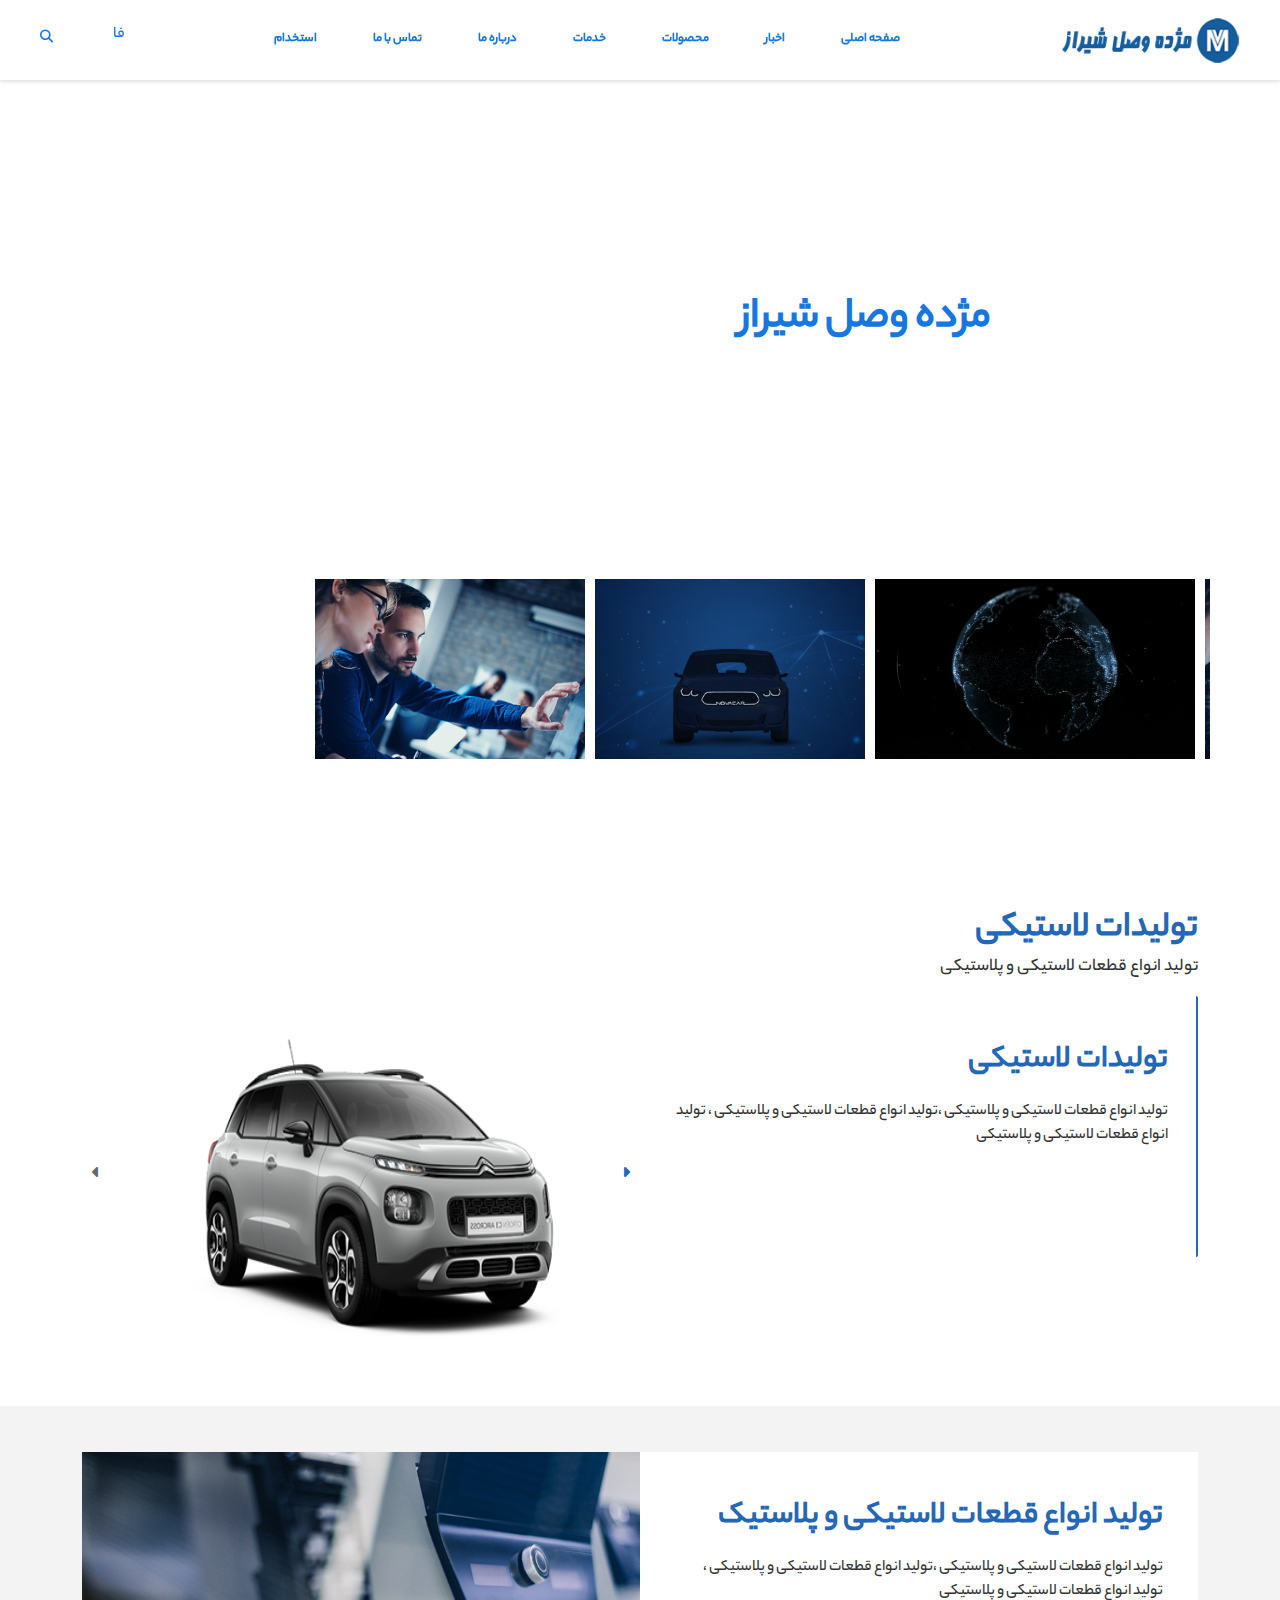
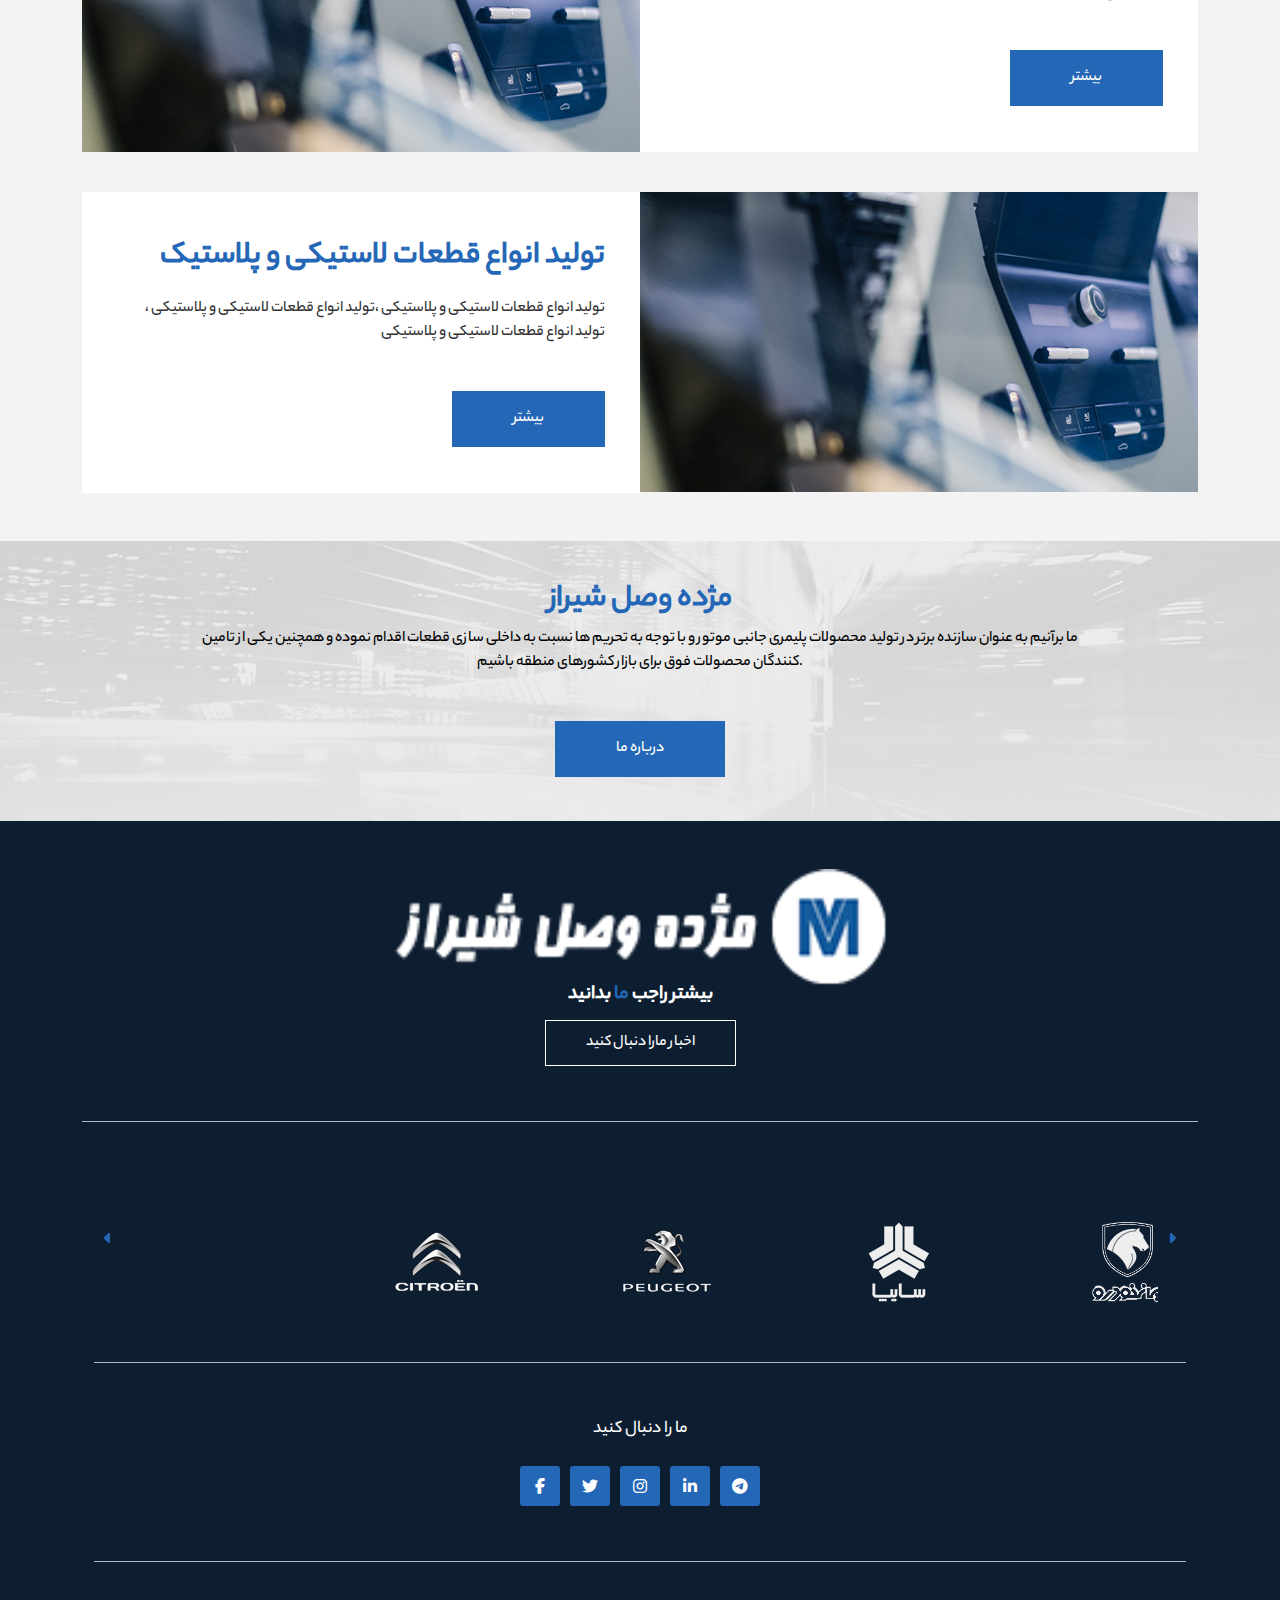
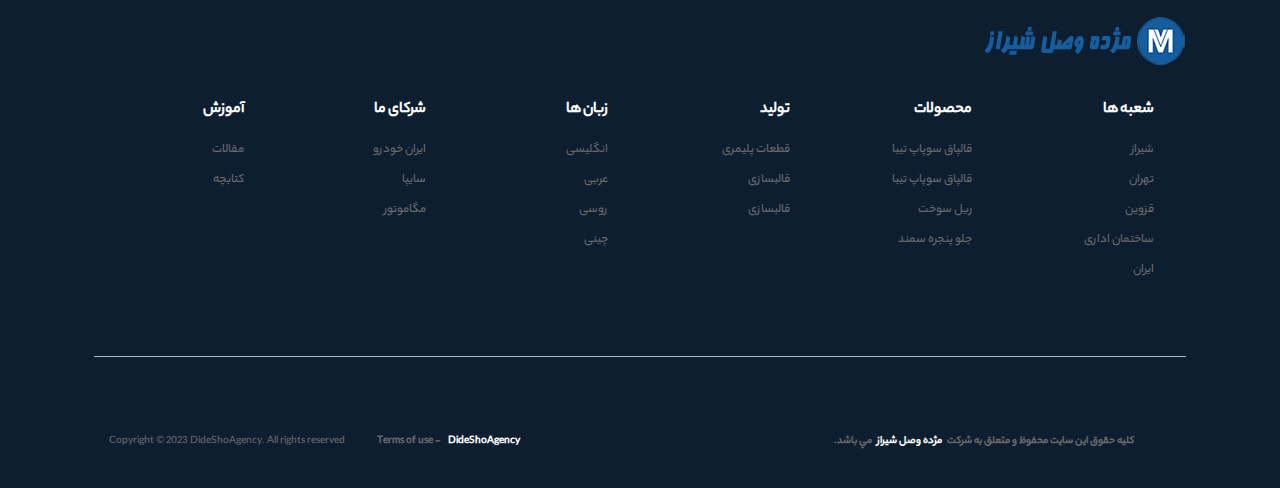
==== index.html @ 929507cd "project added" ====
<!DOCTYPE html>
<html lang="en">
<head>
    <meta charset="UTF-8">
    <meta http-equiv="X-UA-Compatible" content="IE=edge">
    <meta name="viewport" content="width=device-width, initial-scale=1.0">
    <link rel="stylesheet" href="css/style.css">
    <link rel="stylesheet" href="css/media.css">
    <link rel="stylesheet" href="css-2/bootstrap.min.css">
    <link rel="stylesheet" href="css-2/bootstrap.rtl.css">
    <link rel="stylesheet" href="https://cdnjs.cloudflare.com/ajax/libs/font-awesome/6.4.0/css/all.min.css">
    <link rel="icon" type="image/x-icon" href="IMG/logo-2.png">
    <title>مژده وصل شیراز</title>
</head>
<body>
    <div class="gif-header">
        <div class="d-md-none d-lg-none d-xl-none">
            <img src="IMG/133.jpg" alt="head-back">
            <div class="w-100 p-3 mh-100" ></div>
        </div>
        <img src="IMG/head.gif.gif" alt="head-back" class="d-none d-md-block">
    </div>
    <div class="header">
        <div class="main-header" id="header">
            <div class="left-header">
                <div class="search" id="search">
                    <i class="fa-solid fa-magnifying-glass d-none d-lg-block" onclick="searchBox()" id="magnifying-glass"></i>
                    <div class="search-box" id="search-box">
                        <input type="text" id="search-input" onkeyup="searchFunction()" placeholder="Search..." title="Type in a name">
                        <ul id="search-list">
                            <li><a href="page/products.html">محصولات</a></li>
                            <li><a href="page/news.html">اخبار</a></li>
                            <li><a href="page/essay.html">مقالات</a></li>
                            <li><a href="page/notebook-new-employee.html">کتبچه ها</a></li>
                            <li><a href="page/downloads.html">دانلود ها</a></li>
                            <li><a href="page/history.html">درباره ما</a></li>
                            <li><a href="page/contact.html">تماس با ما</a></li>
                            <li><a href="page/coworking.html">استخدام</a></li>
                        </ul>
                    </div>
                </div>
                <div class="languages" id="languages">
                    <p class="curent-language">فا</p>
                    <div class="languages-other">
                        <img src="IMG/flag-En.png" alt="English">
                        <a href="#">En</a>
                        <img src="IMG/flag-Ru.png" alt="Russia">
                        <a href="#">Ru</a>
                        <img src="IMG/flag-Cn.png" alt="China">
                        <a href="#">Cn</a>
                        <img src="IMG/flag-Arb.png" alt="Arabic">
                        <a href="#">Arb</a>
                    </div>
                </div>
            </div>
            <div class="navbar-header" id="menu" >
                <ul class="rtl">
                    <li><a href="#">صفحه اصلی</a></li>
                    <li><a href="page/news.html">اخبار</a></li>
                    <li><a href="page/products.html">محصولات</a></li>
                    <li> 
                        <div class="inner-tabs-container">
                            <p><a href="page/service.html">خدمات</a><span><i class="fa fa-caret-down"></i></span></p>
                            <div class="inner-tabs rtl">
                                <a href="page/essay.html">مقالات</a>
                                <a href="page/notebook-new-employee.html">کتابچه بدو استخدام</a>
                                <a href="page/downloads.html">دانلود</a>
                            </div>
                        </div>
                    </li>
                    <li><a href="page/history.html">درباره ما</a></li>
                    <li><a href="page/contact.html">تماس با ما</a></li>
                    <li><a href="page/coworking.html">استخدام</a></li>
                </ul>
            </div>
            <div class="logo-header" id="logo-header">
            </div>
            <button class="header-menu-burger" onclick="showMenu()"><i class="fas fa-bars"></i></button>
        </div>
        <div class="under-header">
            <div class="container">
                <div class="row">
                    <div class="col-12">
                        <div class="head-title rtl">
                            <h1>گروه صنعتی <span>مژده وصل شیراز</span></h1>
                            <p>تولید قطعات پلاستیکی موتور و بدنه ، طراحی و تولید قالب های تزریق پلاستیک ، تولید انواع قطعات لاستیکی و پلاستیکی</p>
                            <button>درباره ما</button>
                        </div>
                    </div>
                </div>
            </div>
            <div class="header-photo">
                <div class="container">
                    <div class="row rtl">
                        <div class="col-12 d-flex justify-content-center scrollauto">
                            <img src="IMG/11.png" alt="scrollauto1" class="for-scroll">
                            <img src="IMG/122.jpg" alt="scrollauto2">
                            <img src="IMG/133.jpg" alt="scrollauto3">
                            <img src="IMG/11.png" alt="scrollauto4">
                            <img src="IMG/122.jpg" alt="scrollauto5">
                            <img src="IMG/133.jpg" alt="scrollauto6">
                            <img src="IMG/11.png" alt="scrollauto7">
                            <img src="IMG/122.jpg" alt="scrollauto8">
                            <img src="IMG/133.jpg" alt="scrollauto9">
                        </div>
                    </div>
                </div>
            </div>
        </div>
    </div>
   
    <main>
        <div class="container m-top-2">
            <div class="row">
                <div class="col-12">
                    <div class="main-title rtl">
                        <h2>تولیدات لاستیکی</h2>
                        <p>تولید انواع قطعات لاستیکی و پلاستیکی</p>
                    </div>
                </div>
            </div>
        </div>
        <div class="container">
            <div class="row">
                <div class="col-12 main-box">
                    <div class="col-md-6 col-xs-12">
                        <div class="main-photo d-flex align-items-center">
                            <button  onclick="previous()"><i class="fa fa-caret-left fa-1x" id="btn-next"></i></button>
                            <div class="d-flex overflow-hidden slider-container" id="cars">
                                <img src="IMG/car-1.png" alt="car-1">
                                <img src="IMG/car-2.png" alt="car-2">
                                <img src="IMG/car-3.png" alt="car-3">
                                <img src="IMG/main-pgoto.png" alt="car-4">
                            </div>
                            <button onclick="next()"><i class="fa fa-caret-right fa-1x" id="btn-previous"></i></button>
                        </div>
                    </div>
                    <div class="col-md-6 col-xs-12 overflow-hidden slider-info" id="car-info">
                        <div class="detail-a rtl">
                            <h2>تولیدات لاستیکی</h2>
                            <p>تولید انواع قطعات لاستیکی و پلاستیکی ،تولید انواع قطعات لاستیکی و پلاستیکی ، تولید انواع قطعات لاستیکی و پلاستیکی</p>
                        </div>
                        <div class=" detail-a rtl">
                            <h2>تولیدات لاستیکی</h2>
                            <p>تولید انواع قطعات لاستیکی و پلاستیکی ،تولید انواع قطعات لاستیکی و پلاستیکی ، تولید انواع قطعات لاستیکی و پلاستیکی</p>
                        </div>
                        <div class=" detail-a rtl">
                            <h2>تولیدات لاستیکی</h2>
                            <p>تولید انواع قطعات لاستیکی و پلاستیکی ،تولید انواع قطعات لاستیکی و پلاستیکی ، تولید انواع قطعات لاستیکی و پلاستیکی</p>
                        </div>
                        <div class=" detail-a rtl">
                            <h2>تولیدات لاستیکی</h2>
                            <p>تولید انواع قطعات لاستیکی و پلاستیکی ،تولید انواع قطعات لاستیکی و پلاستیکی ، تولید انواع قطعات لاستیکی و پلاستیکی</p>
                        </div>
                    </div>
                </div>
            </div>
        </div>
        <div class="app pt-5 pb-5 rtl">
            <div class="container pt-2">
                <div class="row">
                    <div class="col-12 detail detail-reverse">
                        <div class="col-lg-6 col-md-12 detail-a">
                            <h2> تولید انواع قطعات لاستیکی و پلاستیک</h2>
                            <p>تولید انواع قطعات لاستیکی و پلاستیکی ،تولید انواع قطعات لاستیکی و پلاستیکی ، تولید انواع قطعات لاستیکی و پلاستیکی</p>
                            <button>بیشتر</button>
                        </div>
                        <div class="box-photo col-lg-6 col-md-12">
                            <img src="IMG/SOLUTIONS-10.jpg" alt="detail-1">
                        </div>
                    </div>
                </div>
                <div class="row">
                    <div class="col-12 detail">
                        <div class="box-photo col-lg-6 col-md-12">
                            <img src="IMG/SOLUTIONS-10.jpg" alt="detail-2">
                        </div>
                        <div class="col-lg-6 col-md-12 detail-a">
                            <h2> تولید انواع قطعات لاستیکی و پلاستیک</h2>
                            <p>تولید انواع قطعات لاستیکی و پلاستیکی ،تولید انواع قطعات لاستیکی و پلاستیکی ، تولید انواع قطعات لاستیکی و پلاستیکی</p>
                            <button>بیشتر</button>    
                        </div>
                    </div>
                </div>
            </div>
        </div>
        <div class="information">
            <div class="container">
                <div class="row">
                    <div class="col-12 info-bar">
                        <h2>مژده وصل شیراز </h2>
                        <p>ما برآنیم به عنوان سازنده برتر در تولید محصولات پلیمری جانبی موتور و با توجه به تحریم ها نسبت به داخلی سازی قطعات اقدام نموده و همچنین یکی از تامین کنندگان محصولات فوق برای بازار کشورهای منطقه باشیم.
                        </p>
                        <a href="page/history.html">درباره ما</a>
                    </div>
                </div>
            </div>
        </div>
    </main>
    <div class="footer">
        <div class="container pt-5">
            <div class="row">
                <div class="col-12">
                    <div class="footer-site-logo">
                        <img src="IMG/logo-2.png" alt="logo">
                        <p>
                            بیشتر راجب <span>ما</span>  بدانید
                        </p>
                        <a href="page/news.html">
                            اخبار مارا دنبال کنید
                        </a>
                    </div>
                </div>
            </div>
        </div>
        <div class="container">
            <div class="border-to"></div>
        </div>
        <div class="container">
            <div class="container d-none d-md-block">
                <div class="row">
                    <div class="col-12 d-flex align-items-center">
                        <button onclick="footerGoL()"><i class="fa fa-caret-left fa-1x" id="btn-next-footer"></i></button>
                        <div class="footer-to" id="footer-to">
                            <img src="IMG/footer-logo-1.png" alt="footer-logo-1">
                            <img src="IMG/footer-logo-2.png" alt="footer-logo-2">
                            <img src="IMG/footer-logo-3.png" alt="footer-logo-3">
                            <img src="IMG/footer-logo-4.png" alt="footer-logo-4">
                            <img src="IMG/footer-logo-5.png" alt="footer-logo-5">
                            <img src="IMG/footer-logo-6.png" alt="footer-logo-6">
                            <img src="IMG/footer-logo-1.png" alt="footer-logo-7">
                            <img src="IMG/footer-logo-2.png" alt="footer-logo-8">
                            <img src="IMG/footer-logo-3.png" alt="footer-logo-9">
                            <img src="IMG/footer-logo-4.png" alt="footer-logo-10">
                            <img src="IMG/footer-logo-5.png" alt="footer-logo-11">
                            <img src="IMG/footer-logo-6.png" alt="footer-logo-12">
                            <img src="IMG/footer-logo-1.png" alt="footer-logo-13">
                            <img src="IMG/footer-logo-2.png" alt="footer-logo-14">
                            <img src="IMG/footer-logo-3.png" alt="footer-logo-15">
                            <img src="IMG/footer-logo-4.png" alt="footer-logo-16">
                            <img src="IMG/footer-logo-5.png" alt="footer-logo-17">
                            <img src="IMG/footer-logo-6.png" alt="footer-logo-18">
                            <img src="IMG/footer-logo-1.png" alt="footer-logo-19">
                            <img src="IMG/footer-logo-2.png" alt="footer-logo-20">
                            <img src="IMG/footer-logo-3.png" alt="footer-logo-21">
                            <img src="IMG/footer-logo-4.png" alt="footer-logo-22">
                            <img src="IMG/footer-logo-5.png" alt="footer-logo-23">
                            <img src="IMG/footer-logo-6.png" alt="footer-logo-24">
                        </div>
                        <button onclick="footerGoR()"><i class="fa fa-caret-right fa-1x" id="btn-next-footer"></i></button>
                    </div>
                </div>
            </div>
            <div class="container d-lg-none d-md-none">
                <div class="row">
                    <div class="col-12 d-flex align-items-center justify-content-between">
                        <div class="footer-to">
                            <img class="for-scroll" src="IMG/footer-logo-1.png" alt="footer-logo-1-sm">
                            <img class="me-5" src="IMG/footer-logo-2.png" alt="footer-logo-2-sm">
                            <img class="me-5" src="IMG/footer-logo-3.png" alt="footer-logo-3-sm">
                            <img class="me-5" src="IMG/footer-logo-4.png" alt="footer-logo-4-sm">
                            <img class="me-5" src="IMG/footer-logo-5.png" alt="footer-logo-5-sm">
                            <img class="me-5" src="IMG/footer-logo-6.png" alt="footer-logo-6-sm">
                        </div>
                    </div>
                </div>
            </div>
            <div class="container">
                <div class="border-to"></div>
            </div>
            <div class="container">
                <div class="row">
                    <div class="col-12 d-flex justify-content-center">
                        <div class="news-header">
                            <h5>
                                ما را دنبال کنید
                            </h5>
                        </div>
                    </div>
                </div>
                <di class="row pt-3">
                    <div class="col-12">
                        <div class="follow d-flex justify-content-center align-items-center">
                            <a href="#"><i class="fab fa-facebook-f"></i></a>
                            <a href="#"><i class="fab fa-twitter"></i></a>
                            <a href="#"><i class="fab fa-instagram"></i></a>
                            <a href="#"><i class="fab fa-linkedin-in"></i></a>
                            <a href="#"><i class="fab fa-telegram"></i></a>
                        </div>
                    </div>
                </di>
            </div>
            <div class="container">
                <div class="border-to"></div>
            </div>
            <div class="container">
                <div class="row">
                    <div class="col-12">
                        <div class="footer-logo rtl">
                            <img src="IMG/logo.png" alt="Logo-footer-index">
                        </div>
                    </div>
                </div>
                <div class="row">
                    <div class="col-12">
                        <div class="footer-three rtl">
                            <div class="col-md-6 col-sm-12 col-xs-12 d-flex justify-content-between">
                                <div class="col-4">
                                    <ul>
                                        <li><span>شعبه ها</span></li>
                                        <li>شیراز</li>
                                        <li>تهران</li>
                                        <li>قزوین</li>
                                        <li>ساختمان اداری </li>
                                        <li>ایران</li>
                                    </ul>
                                </div>
                                <div class="col-4">
                                    <ul>
                                        <li><span>محصولات</span></li>
                                        <li>قالپاق سوپاپ تیبا</li>
                                        <li>قالپاق سوپاپ تیبا </li>
                                        <li>ریل سوخت</li>
                                        <li>جلو پنجره سمند</li>
                                    </ul>
                                </div>
                                <div class="col-4">
                                    <ul>
                                        <li><span>تولید</span></li>
                                        <li>قطعات پلیمری</li>
                                        <li>قالبسازی</li>
                                        <li>قالبسازی</li>
                                    </ul>
                                </div>
                            </div>
                            <div class="col-md-6 col-sm-12 col-xs-12 d-flex justify-content-between">
                                <div class="col-4">
                                    <ul>
                                        <li><span>زبان ها</span></li>
                                        <li>انگلیسی</li>
                                        <li>عربی</li>
                                        <li>روسی</li>
                                        <li>چینی</li>
                                    </ul>
                                </div>
                                <div class="col-4">
                                    <ul>
                                        <li><span>شرکای ما</span></li>
                                        <li>ایران خودرو</li>
                                        <li>سایپا</li>
                                        <li>مگاموتور</li>
                                    </ul>
                                </div>
                                <div class="col-4">
                                    <ul>
                                        <li><span>آموزش</span></li>
                                        <li>مقالات</li>
                                        <li>کتابچه</li>
                                    </ul>
                                </div>
                            </div>
                        </div>
                    </div>
                </div>
            </div>
            <div class="container">
                <div class="border-to"></div>
            </div>
            <div class="container">
                <div class="row">
                    <div class="col-12">
                        <div class="footer-for d-flex justify-content-between">
                            <div class="col-sm-6 col-xs-12 d-flex">
                                <p>Copyright © 2023 DideShoAgency. All rights reserved </p>
                                <ul>
                                    <li><a href="#"> Terms of use -</a></li>
                                    <li><a href="http://dideshoagency.ir" class="ps-1"> <span><b>DideShoAgency</b></span></a></li>
                                </ul>
                            </div>
                            <div class="col-sm-6 d-flex rtl">
                                <ul>
                                    <li class="text-align-r"><a href="#"> کلیه حقوق این سایت محفوظ و متعلق به شرکت <span>مژده وصل شیراز</span> مي باشد.</a></li>
                                    <!-- <li><a href="http://dideshoagency.ir" class="ps-1"> <span> DideShoAgency</span></a></li> -->
                                </ul>
                            </div>
                        </div>
                    </div>
                </div>
            </div>
        </div>
    </div>
    <script src="js/app.js">
    </script>
</body>
</html>
---- css/style.css ----
@font-face {
    font-family: 'Yekan-Bakh';
    src: url('../font/YekanBakh-Medium.ttf') format('ttf'),
    url('../font/YekanBakh-Medium.eot') format('eot'),
    url('../font/YekanBakh-Medium.woff2') format('woff2'),
    url('../font/YekanBakh-Medium.woff') format('woff');
}



*{
    margin: 0;
    padding: 0;
    font-family: "Yekan-Bakh", sans-serif;
}
.rtl{
    direction: rtl;
}
.gif-header{
    z-index: 1;
    position: absolute;
    top: 0;
    right: 0;
    left: 0;
}
.gif-header img{
    width: 100%;
    height: 100vh;
}
.other{
    position: fixed;
    width: 211vh;
    height: 100vh;
    z-index: -1;
    top: 0;
}
button{
    border: none;
    background-color: transparent;
    color: #2467b7;
    height: fit-content;
    width: fit-content;
    padding: 0 10px;
}

.header{
    width: 100%;
    height: 100%;
    z-index: 10;
    position: relative;
}

.main-header{
    display: flex;
    justify-content: space-between;
    align-items: center;
    width: 100%;
    height: 80px;
    background-color: #00000063;
    color: #fff;
    position: fixed;
    z-index: 100;
}
.main-header-hover{
    background-color: #fff!important;
    color: #1777e0!important;
    box-shadow: 0 0 5px 1px #0000002a;
}

.header-menu-burger {
    float: right;
    background-color: white;
    display: none;
    border: none;
    line-height: 80px;
}

.navbar-header{
    align-self: baseline;
}
.navbar-header ul{
    padding-top: 13px;
    display: flex;
    padding-left: 0 !important;
}

.navbar-header ul li{
    list-style: none;
    padding: 13px 40px;
    font-size: 13px;
    font-weight: 700;
}
.navbar-header ul li a{
    color: inherit;
    text-decoration: none;
}
.inner-tabs-container{
    position: relative;
    display: flex;
    align-items: center;
}
.inner-tabs{
    width: 161px !important;
    height: 0;
    overflow: hidden;
    display: flex;
    flex-flow: column;
    top: 20px;
    right: -30px;
    position: absolute;
    background-color: #fff;
    width: fit-content;
    text-align: right;
}
.inner-tabs-container p{
    align-self: baseline;
    margin-bottom: 0;
}
.inner-tabs-container p span{
    margin-right: 10px;
}
.inner-tabs a{
    font-size: 14px;
    font-weight: 500;
    text-decoration: none;
    padding: 10px 30px;
    color: #686868;
}
.inner-tabs:hover{
    overflow: visible;
    height: fit-content;
    padding-top: 25px;
}
.inner-tabs-container p:hover + .inner-tabs{
    height: fit-content;
    padding-top: 25px;
}

#logo-header{
    margin-right: 40px;
    width: 180px;
    height: 45px;
    background-size: 180px 45px;
}
.logo-header{
    background-image: url('../IMG/logo-2.png');
}
.logo-2{
    background-image: url('../IMG/logo.png');
}

.left-header {
    display: flex;
    align-items: center;
    align-self: baseline;
    margin-bottom: 15px;
}


.left-header i {
    font-size: 13px;
    font-weight: 700;
    padding: 0 40px;
}
.search{
    position: relative;
}
.search-box{
    display: none;
    position: absolute;
    top: -20px;
    left: 20px;
    width: 200px;
    z-index: 6;
    direction: rtl;
}
#magnifying-glass{
    position: relative;
    z-index: 7;
}
#search-input {
    width: 100%;
    font-size: 16px;
    padding: 8px 20px 8px 40px;
    border: 1px solid #ddd;
    margin-bottom: 12px;
    margin-top: 7px;
  }
  
  #search-list {
    list-style-type: none;
    padding: 0;
    margin: 0;
    display: none;
  }
  
  #search-list li a {
    border: 1px solid #ddd;
    margin-top: -1px;
    background-color: #f6f6f6;
    padding: 12px;
    text-decoration: none;
    font-size: 18px;
    color: black;
    display: block
  }
  
  #search-list li a:hover:not(.header) {
    background-color: #eee;
  }
.languages{
    padding-top: 13px;
    position: relative;
    display: flex;
    align-items: center;
    justify-content: center;
}
.languages a{
    text-decoration: none;
}
.curent-language{
    cursor: pointer;
    padding: 10px 5px;
}
.curent-language:hover + .languages-other{
    display: flex;
}
.languages-other{
    display: none;
    flex-flow: wrap;
    background-color: #fff;
    top: 46px;
    position: absolute;
    color: #2467b7;
    padding: 10px 0 0 5px;
    width: 100%;
    text-align: center;
}
.languages-other:hover{
    display: flex;
}
.languages-other img{
    width: 15px;
    height: 10px;
    margin-right: 5px;
    margin-top: 5px;
}
.main-header button{
    color: inherit;
}

.under-header{
    position: relative;
    top: 33vh;
}

.under-header h1{
    font-weight: 900;
    font-size: 44px;
    line-height: 44px;
    text-transform: uppercase;
    color: #fff;
}
.under-header h1 span{
    color: #1777e0;
}
/* ************************* */
.under-header p {
    width: 74%;
    color: #fff;
    font-weight: 200;
    font-size: 18px;
    line-height: 24px;
    padding-top: 25px;
}

.under-header button {
    padding: 15px 25px;
    background-color: transparent;
    border: 1px solid #FFF;
    color: #fff;
    margin-top: 20px;
}

.under-header button:hover{
    color: #000000;
    background-color: #fff;
}
.head-title-2{
    text-align: center;
}
.head-title-2 h2{
    font-size: 44px;
    font-weight: 900;
    color: #1777e0 !important;
}
.head-title-2 p{
    width: 100% !important;
    color: #333 !important;
}
.header-photo{
    margin-top: 5vh;
}
.header-photo div{
    overflow: hidden;
}
.header-video video{
    background-color: #000000;
    width: 380px;
    height: 250px;
    margin: 10px;
}
.scrollauto{
    max-width: 900px !important;
}
.for-scroll{
    animation: scrollauto 30s linear infinite;
}
@keyframes scrollauto {
    0%{
        margin-left: 100%;
    }
    100%{
        margin-left: -103%;
    }
}
.header-photo img{
    margin: 20px 10px 0 0;
    height: 180px;
}

.m-top{
    margin-top: 30vh;
}
.m-top-2{
    margin-top: 50vh;
}

main{
    position: relative;
    z-index: 2;
}
.slider-container{
    scroll-behavior: smooth;
}
.slider-container img{
    width: 680px;
    height: 49vh;
    transition: all 2s;
}
.slider-info{
    display: flex;
    flex-direction: column;
    align-items: center;
    height: 260px;
    scroll-behavior: smooth;
    border-right: #2467b7 solid 2px;
    border-radius: 2px;
}
.slider-info h2{
    width: 300px;
}
.slider-info p{
    width: 500px;
}
#btn-next{
    color: #686868;
}

.detail-a {
    align-self: center;
    background-color: #fff;
    padding: 46px 35px;

}

.detail-a h2{
    font-weight: 900;
    margin-bottom: 20px;
    text-transform: uppercase;
    color: #2467b7;
}
.detail-a p{
    color: #333;
}
.box-photo img{
    width: 100%;
    height: 300px;
}
.detail {
    display: flex;
    justify-content: center;
    padding-top: 40px;
}
.detail button {
    padding: 15px 60px;
    background-color: #2467b7;
    border: 1px solid transparent;
    color: #fff;
    margin-top: 30px;
}

.detail button:hover{
    background-color: #fff;
    color: #2467b7;
    border: 1px solid #2467b7;
}
.app{
    background: linear-gradient(0deg, #f3f3f3 93.6%, #fff, transparent 0);
}
.products-section-container a{
    text-decoration: none;
    color: inherit;
}
.products-section{
    width: 259px;
    height: 150px;
    border-right: 1px solid #2467b7;
    position: relative;
}
.widthout-border-right{
    border-right: none;
}
.products-section:hover{
    background-color: #f3f3f3;
}
.products-section-icon{
    width: 90px;
    height: auto;
}
.product{
    display: flex;
    justify-content: center;
    align-items: center;
}
.product-item{
    position: relative;
    margin: 10px;
}
.product img{
    width: 260px;
    height: 146.25px;
    border-radius: 10px;
}
.product-item-text{
    background-color: #fff;
    width: 93%;
    height: 87px;
    display: flex;
    flex-direction: column;
    position: absolute;
    content: '';
    top: 15vh;
    right: 9px;
    cursor: pointer;
    box-shadow: 0 0 10px 0 #0000003e;
    border-radius: 10px;
}
.product-item-text p{
    color: #686868;
    font-size: 13px;
    font-weight: 700;
    padding-top: 15px;
    margin-bottom: 8px;
}
.product-item-text a{
    text-decoration: none;
    color: #a4a4a4;
    font-size: 13px;
    font-weight: 700;
    padding-top: 5px;
}
.product-item h2{
    font-weight: 900;
    font-size: 18px;
    line-height: 0px;
}
.pit{
    direction: rtl;
    padding-right: 20px;
}
.pit div{
    height: 30px;
    width: 100%;
    align-items: first baseline;
    padding-left: 15px;
}
.product-item-text:hover{
    transform: translateY(-10px);
    transition: 0.4s;
}



.title{
    width: 100%;
    position: relative;
    padding-bottom: 20px;
    margin-bottom: 40px;
    font-size: 18px;
    font-weight: 700;
}
.title-products{
    color: #333 !important;
    font-size: 18px !important;
    padding-bottom: 10px;
}
.white{
    background-color: #fff
}
.title a{
    text-decoration: none;
    color: inherit;
}

.title:after{
    position: absolute;
    bottom: 0;
    right: 0;
    content: '';
    width: 100%;
    height: 1px;
    background: #ccc;
}

.title:before{
    position: absolute;
    bottom: 0;
    right: 0;
    content: '';
    width: 80px;
    height: 5px;
    background: #2467b7;
    z-index: 1;
}
.title-left:before{
    left: 0;
}

.footer-site-logo{
    display: flex;
    flex-direction: column;
    justify-content: center;
    align-items: center;
}
.footer-site-logo img{
    width: 500px;
    height: auto;
}
.footer-site-logo a{
    text-decoration: none;
    padding: 10px 40px;
    border: 1px solid #fff;
    color: #fff;
}
.footer-site-logo a:hover{
    background-color: #fff;
    color: #0E1E31;
}
.footer-site-logo p{
    font-weight: 900;
    line-height: 18px;
    color: #fff;
    font-size: 20px;
}
.footer-site-logo span{
    color: #2467b7;
}
.news-header h1{
    font-weight: 900;
    font-size: 44px;
    line-height: 44px;
    text-transform: uppercase;
    text-align: center;
    color: #2467b7;
}
.news-header h5{
    font-weight: 400;
    font-size: 18px;
    line-height: 24px;
    text-align: center;
    color: #fff;
}
.follow a {
    text-decoration: none;
    border-radius: 3px;
    transition: all .3s 0s ease-out;
}
.follow a i{
    display: flex;
    justify-content: center;
    align-items: center;
    margin: 0 5px;
    height: 40px;
    width: 40px;
    background-size: contain;
    color: #fff;
    background-color: #2467b7;
    border-radius: 3px;
}
.follow a i:hover{
    background-color: #fff;
    color: #2467b7;
    transition: all .3s 0s ease-out;

}

.information{
    padding-top: 40px !important;
    padding-bottom: 40px !important;
    background-image: url('../IMG/GLOBAL-carto-2019-Bg.png') !important;
    background-position: center;
    background-repeat: no-repeat;
    background-size: cover !important;
    height: 280px;
}
.info-bar{
    display: flex;
    flex-direction: column;
    align-items: center;
    justify-content: space-evenly;
}

.info-bar a{
    padding: 15px 60px;
    background-color: #2467b7;
    border: 1px solid transparent;
    color: #fff;
    margin-top: 30px;
    text-decoration: none;
}
.info-bar a:hover{
    background-color: #fff;
    color: #2467b7;
    border: 1px solid #2467b7;
}


.info-bar p {
    width: 80%;
    text-align: center;
    color: #000;
}

.info-bar h2{
    font-weight: 900;
    color: #2467b7;
}

.footer{
    background-color: #0E1E31;
}
.border-map{
    position: relative;
    border-bottom: 1px solid #abb8c3;
    margin: 0 0 55px 0;
    max-width: 100% !important;
}

.border-to{
    border-bottom: 1px solid #abb8c3;
    margin: 55px 0;
}
.border-one{
    border: 1px solid #abb8c3;
    margin: 20px 0;
}
.footer-to{
    display: flex;
    justify-content: space-around;
    align-items: center;
    overflow: hidden;
    padding-top: 40px;
    padding-left: 200px;
    scroll-behavior: smooth;
}
.footer-to button{
    color: #2467b7;
}
.footer-to img {
    margin: 0 70px;
}


.footer-to h4 {
    font-weight: 900;
    font-size: 36px;
    line-height: 36px;
    text-transform: uppercase;
    color: #fff;
}
.footer-to ul{
    display: flex;
}

.footer-to ul li {
    list-style: none;
}

.footer-to ul li i{
    background-color: #2467b7;
    padding: 15px;
    margin: 20px 15px;
    border-radius: 3px;
    color: #fff;
}

.footer-three{
    display: flex;
    justify-content: center;
    flex-wrap: wrap;
    margin-top: 30px;
}
.footer-three ul li{
    list-style: none;
    color: #686868;
    line-height: 30px;
    font-size: 13px;
    font-weight: 400;
}
.footer-three ul li span{
    margin-bottom: 10px;
    display: inline-block;
    color: #fff;
    font-weight: 900;
    text-transform: uppercase;
    font-size: 16px;
}

.footer-for{
    display: flex;
    align-items: center;
    align-items: center;
    padding: 20px 0px 20px 0px;
    color: #686868;
    font-size: 11px;
    text-align: left;
    box-sizing: border-box;
    line-height: 20px;
}
.footer-for ul{
    display: flex;
}
.footer-for ul li {
    list-style: none;
}
.footer-for ul li a{
    text-decoration: none;
    color: #686868;
    font-weight: 600;
}
.footer-for ul li a span{
    color: #fff;
    padding: 0 3px;
}
.main-title h2 {
    font-weight: 900;
    font-size: 36px;
    line-height: 36px;
    text-transform: uppercase;
    color: #2467b7;
}
.main-title p{
    font-weight: 400;
    font-size: 18px;
    line-height: 24px;
    color: #333;
}

.main-box{
    display: flex;
    flex-direction: column;
}
.options{
    margin: 10px;
    height: 33vh;
    display: flex;
    flex-direction: column;
    align-items: center;
    justify-content: end;
    position: relative;
    cursor: pointer;
}
.options img{
    position: absolute;
    width: 100%;
    height: 100%;
}
.options img:hover + .item{
    backdrop-filter: blur(2px);
    transition: 0.4s;
}
.text-align-r{
    text-align: right;
}
---- css/media.css ----
@import "style.css";
/*// Small devices (landscape phones, 576px and up)*/



@media (min-width: 576px) {
    .slider-container img {
        width: 460px !important;
        height: 33vh;
    }
}

@media (max-width: 576px) {

    .product {
        padding-bottom: 50px;
    }

    .slider-container img {
        width: 370px !important;
        height: 26vh;
    }

    .map {
        margin-left: 80px;
    }

    .test {
        width: 286px !important;
    }

    .globe-right {
        width: 75%;
    }

    .info-bar a {
        margin-top: 0 !important;
    }

    .footer-site-logo img {
        width: 380px;
    }
}

/*// Medium devices (tablets, 768px and up)*/

@media (max-width: 768px) {
    .header-menu-burger {
        display: inline-block;
        background-color: transparent;
    }

    .inner-tabs-container {
        flex-direction: column;
    }

    /* .inner-tabs-container p span {
        display: inline-block;
    } */
    .inner-tabs {
        width: 100% !important;
        background-color: transparent;
        position: static;
    }

    .inner-tabs a {
        padding: 10px 0;
    }

    .curent-language {
        cursor: pointer;
        padding: 10px 10px;
    }

    .navbar-header {
        height: 0;
        overflow: hidden;
        display: flex;
        background-color: #ffffffcd;
        position: fixed;
        right: 0;
        top: 80px;
        text-align: right;
        color: #000 !important;
        transition: all .5s;
    }

    .show {
        height: 100% !important;
        transition: all .5s;
        overflow: visible;
    }

    .navbar-header ul {
        flex-direction: column !important;
    }

    .navbar-header ul li {
        list-style: none;
        padding: 10px 20px;
        margin: 13px 23.5px;
        font-size: 13px;
        font-weight: 700;
        cursor: pointer;
        border-bottom: 1px solid #0E1E31;
    }

    .inner-tabs {
        right: 100px;
        top: 0;
    }

    .gif-header img {
        height: 95vh;
    }

    .head-title h1 {
        font-size: 30px;
        width: 100%;
    }

    .under-header {
        top: 26vh;
    }

    .header-video div {
        flex-direction: column;
    }

    .history-img {
        width: 100%;
        height: auto;
    }

    .discribtion {
        flex-direction: column-reverse;
        text-align: justify !important;
    }

    .text {
        width: 100%;
    }

    .text p {
        text-align: justify;
    }

    .explaining img {
        width: 100%;
        height: auto;
    }

    .notebook {
        flex-direction: column;
    }

    .essay-text {
        width: 100% !important;
    }

    .contact-us-title {
        right: 3.5vh;
    }

    .contact-width {
        width: 90%;
    }

    .contact-us {
        width: 100%;
        flex-direction: column;
        margin-bottom: 50px;
    }

    .contact-us-messages {
        width: 100%;
        border-radius: 0 0 5px 5px;
    }

    .contact-info {
        width: 100%;
        border-radius: 5px 5px 0 0;
    }

    .download {
        flex-direction: column;
    }

    .download-2 {
        flex-direction: column-reverse;
    }

    .products-section-container {
        overflow: scroll;
        scrollbar-width: none;
    }

    .products-section-container::-webkit-scrollbar {
        display: none;
    }

    .product img {
        width: 200px;
        height: 112.5px;
    }

    .product-item-text {
        top: 12vh;
        height: 80px;
    }

    .form {
        width: 90%;
        margin-top: 60px;
    }

    .notebook {
        flex-direction: column-reverse;
    }

    .notebook-s {
        flex-direction: column-reverse;
        margin-top: 280px;
    }

    /* .footer-to{
        overflow: scroll;
        scrollbar-width: none;
    }
    .footer-to::-webkit-scrollbar{
        display: none;
    }
    .footer-to img {
        margin: 0 40px;
    } */
    .footer-for {
        flex-direction: column;
    }

    .footer-for div {
        flex-direction: column;
    }

    .footer-for ul {
        padding-left: 1rem;
    }

    .footer-three {
        display: none;
    }

    .footer-logo {
        display: flex;
        align-items: center;
        justify-content: center;
    }
}

@media (min-width: 768px) {
    .inner-tabs-container p span {
        display: none;
    }

    .under-header p {
        width: 400px;
    }

    .main-box {
        display: flex;
        flex-direction: row;
        flex-wrap: nowrap;
    }

    .footer-for {
        padding: 20px 20px 20px 15px;
    }

    .product {
        padding-bottom: 50px;
    }

    .slider-info {
        height: 29vh !important;
        padding-top: 0;
    }

    .slider-container img {
        width: 292px !important;
        height: 20vh !important;
    }

    .navbar-header ul li {
        padding: 13px 10px;
    }

}

/*// Large devices (desktops, 992px and up)*/

@media (max-width: 992px) {
    .detail {
        flex-direction: column;
    }

    .detail-reverse {
        flex-direction: column-reverse;
    }

    .products {
        overflow-x: scroll;
        flex-flow: row !important;
        padding-bottom: 2vh;
        scrollbar-width: none;
    }

    .products::-webkit-scrollbar {
        display: none;
    }

    .essay-container-container {
        flex-direction: column;
    }

    .essay {
        flex-direction: column;
    }

    .essay-img img {
        width: 100% !important;
        height: auto !important;
    }

    .essay-text {
        width: 100%;
        height: 400px;
    }
}

@media (min-width: 992px) {

    /* .globe-container{
        height: 50vh;
        flex-direction: row;
        padding: 0;
    }
    .globe-left{
        width: 50%;
        height: 100%;
    } */
    /* .test h6{
        font-size: 1rem;
    }
    .test h4{
        font-size: 1.4rem;
    }
    .test p{
        font-size: 18px;
        text-align: right;
    } */
    .product {
        padding-bottom: 50px;
    }

    .slider-container img {
        width: 558px;
    }

    .slider-container img {
        width: 412px !important;
        height: 30vh !important;
    }

    .navbar-header ul li {
        padding: 13px 15px;
    }

    .curent-language {
        cursor: pointer;
        padding: 10px 20px;
    }

    /* .footer-to{
        padding-left: 240px;
    } */
}

/*// X-Large devices (large desktops, 1200px and up)*/
@media (max-width: 1200px) {
    .detail img {
        height: 100%;
    }

    .detail-a p {
        width: 70%;
    }

    .products {
        flex-flow: wrap;
    }

    .essay-img img {
        width: 450px;
    }
}

@media (min-width: 1200px) {
    .slider-container img {
        width: 558px !important;
        height: 40vh !important;
    }

    .navbar-header ul li {
        padding: 13px 28px;
    }

    /* .head-title{
        margin-right: 108px;
    } */
    /* .header-photo{
        margin-top: 5vh;
    } */
}

/*// XX-Large devices (larger desktops, 1400px and up)*/
@media (max-width: 1400px) {}

@media (min-width: 1400px) {
    .slider-container img {
        width: 680px !important;
        height: 41.5vh !important;
    }

    .navbar-header ul li {
        padding: 13px 40px;
    }

    /* .head-title{
        margin-right: 115px;
    } */
}

@media (max-width: 1600px) {}
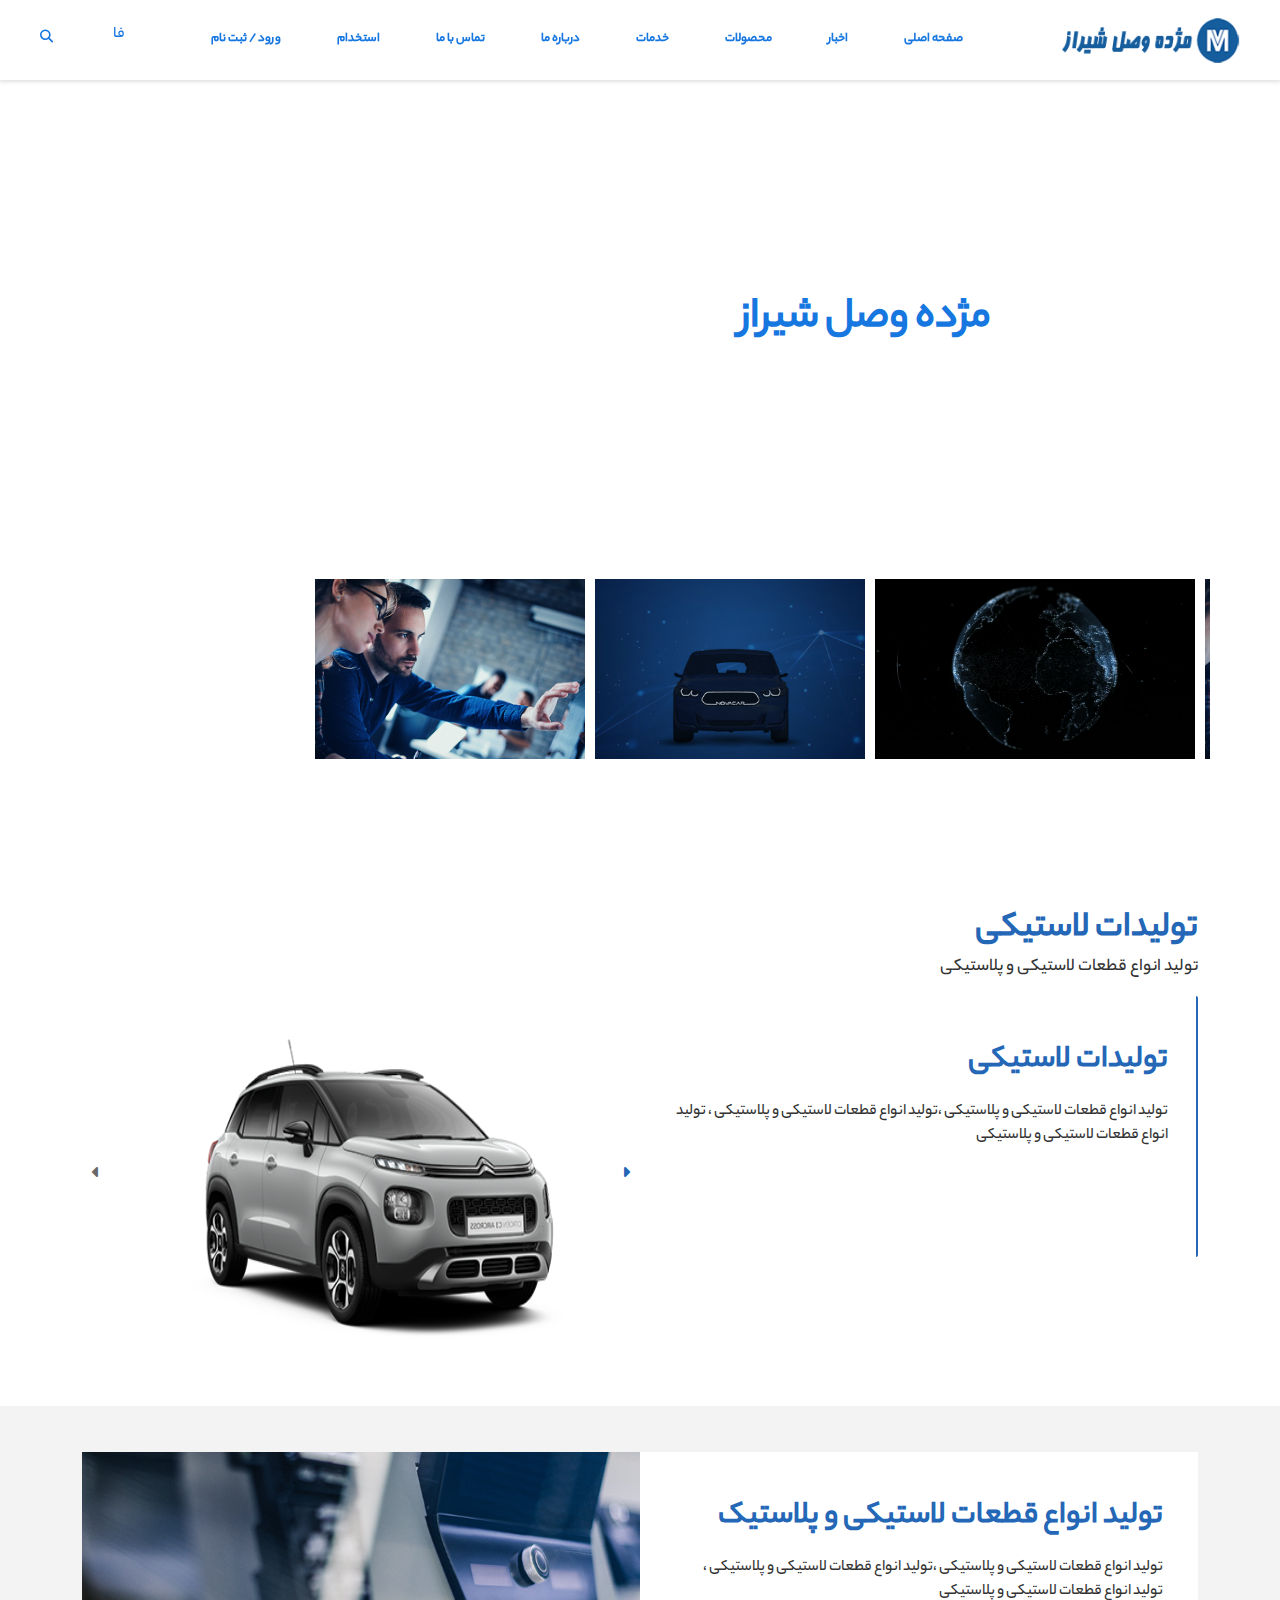
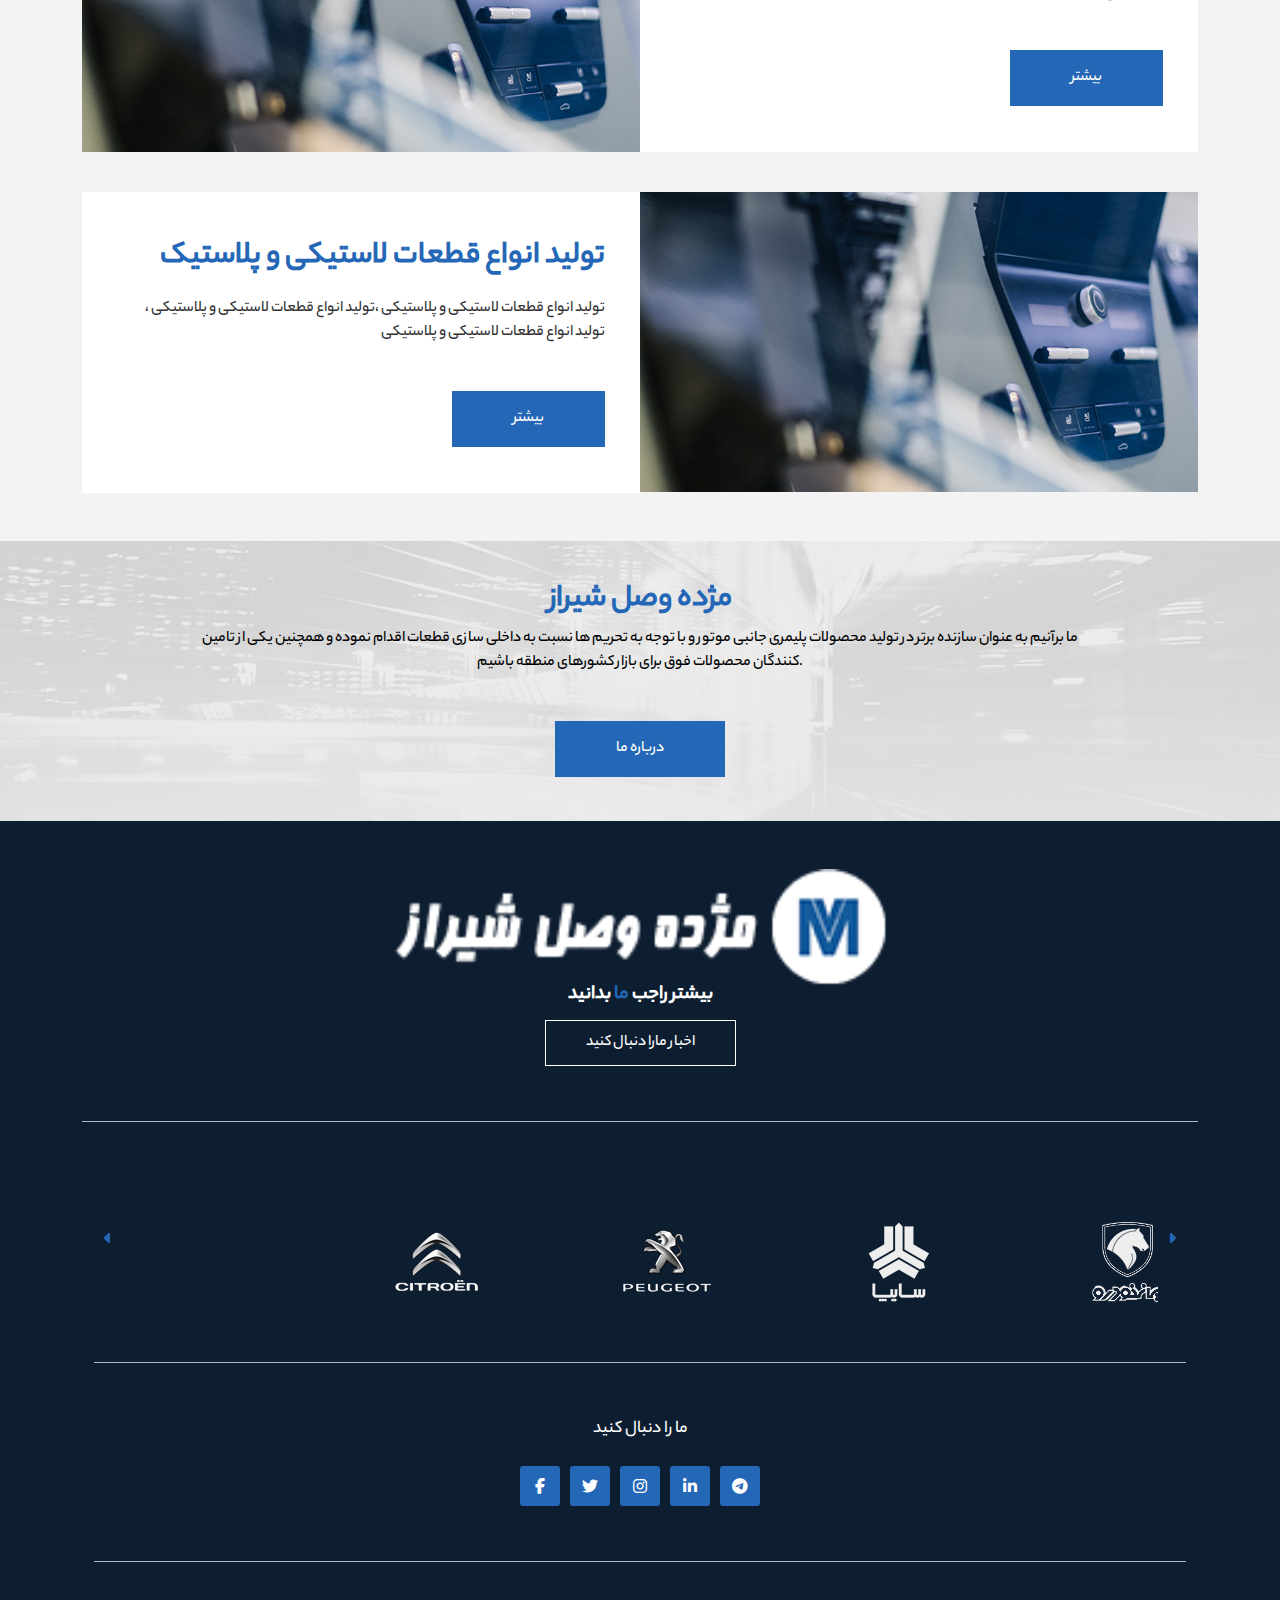
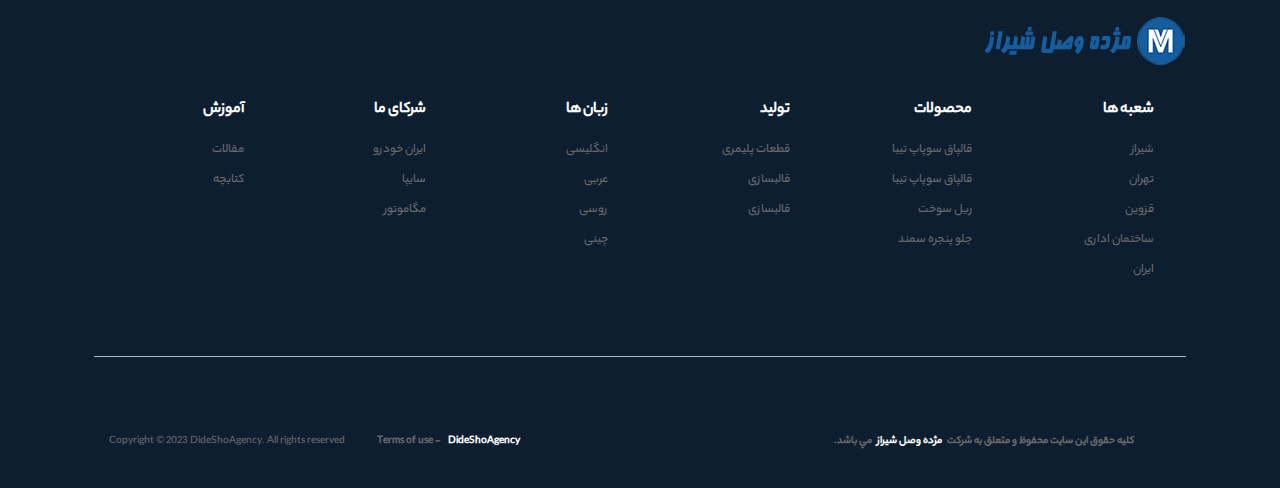
==== commit 6323309e: "login added" ====
--- a/index.html
+++ b/index.html
@@ -1,5 +1,6 @@
 <!DOCTYPE html>
 <html lang="en">
+
 <head>
     <meta charset="UTF-8">
     <meta http-equiv="X-UA-Compatible" content="IE=edge">
@@ -12,11 +13,12 @@
     <link rel="icon" type="image/x-icon" href="IMG/logo-2.png">
     <title>مژده وصل شیراز</title>
 </head>
+
 <body>
     <div class="gif-header">
         <div class="d-md-none d-lg-none d-xl-none">
             <img src="IMG/133.jpg" alt="head-back">
-            <div class="w-100 p-3 mh-100" ></div>
+            <div class="w-100 p-3 mh-100"></div>
         </div>
         <img src="IMG/head.gif.gif" alt="head-back" class="d-none d-md-block">
     </div>
@@ -24,9 +26,11 @@
         <div class="main-header" id="header">
             <div class="left-header">
                 <div class="search" id="search">
-                    <i class="fa-solid fa-magnifying-glass d-none d-lg-block" onclick="searchBox()" id="magnifying-glass"></i>
+                    <i class="fa-solid fa-magnifying-glass d-none d-lg-block" onclick="searchBox()"
+                        id="magnifying-glass"></i>
                     <div class="search-box" id="search-box">
-                        <input type="text" id="search-input" onkeyup="searchFunction()" placeholder="Search..." title="Type in a name">
+                        <input type="text" id="search-input" onkeyup="searchFunction()" placeholder="Search..."
+                            title="Type in a name">
                         <ul id="search-list">
                             <li><a href="page/products.html">محصولات</a></li>
                             <li><a href="page/news.html">اخبار</a></li>
@@ -53,12 +57,12 @@
                     </div>
                 </div>
             </div>
-            <div class="navbar-header" id="menu" >
+            <div class="navbar-header" id="menu">
                 <ul class="rtl">
                     <li><a href="#">صفحه اصلی</a></li>
                     <li><a href="page/news.html">اخبار</a></li>
                     <li><a href="page/products.html">محصولات</a></li>
-                    <li> 
+                    <li>
                         <div class="inner-tabs-container">
                             <p><a href="page/service.html">خدمات</a><span><i class="fa fa-caret-down"></i></span></p>
                             <div class="inner-tabs rtl">
@@ -71,6 +75,7 @@
                     <li><a href="page/history.html">درباره ما</a></li>
                     <li><a href="page/contact.html">تماس با ما</a></li>
                     <li><a href="page/coworking.html">استخدام</a></li>
+                    <li><a href="#">ورود / ثبت نام</a></li>
                 </ul>
             </div>
             <div class="logo-header" id="logo-header">
@@ -83,7 +88,8 @@
                     <div class="col-12">
                         <div class="head-title rtl">
                             <h1>گروه صنعتی <span>مژده وصل شیراز</span></h1>
-                            <p>تولید قطعات پلاستیکی موتور و بدنه ، طراحی و تولید قالب های تزریق پلاستیک ، تولید انواع قطعات لاستیکی و پلاستیکی</p>
+                            <p>تولید قطعات پلاستیکی موتور و بدنه ، طراحی و تولید قالب های تزریق پلاستیک ، تولید انواع
+                                قطعات لاستیکی و پلاستیکی</p>
                             <button>درباره ما</button>
                         </div>
                     </div>
@@ -108,7 +114,7 @@
             </div>
         </div>
     </div>
-   
+
     <main>
         <div class="container m-top-2">
             <div class="row">
@@ -125,7 +131,7 @@
                 <div class="col-12 main-box">
                     <div class="col-md-6 col-xs-12">
                         <div class="main-photo d-flex align-items-center">
-                            <button  onclick="previous()"><i class="fa fa-caret-left fa-1x" id="btn-next"></i></button>
+                            <button onclick="previous()"><i class="fa fa-caret-left fa-1x" id="btn-next"></i></button>
                             <div class="d-flex overflow-hidden slider-container" id="cars">
                                 <img src="IMG/car-1.png" alt="car-1">
                                 <img src="IMG/car-2.png" alt="car-2">
@@ -138,19 +144,23 @@
                     <div class="col-md-6 col-xs-12 overflow-hidden slider-info" id="car-info">
                         <div class="detail-a rtl">
                             <h2>تولیدات لاستیکی</h2>
-                            <p>تولید انواع قطعات لاستیکی و پلاستیکی ،تولید انواع قطعات لاستیکی و پلاستیکی ، تولید انواع قطعات لاستیکی و پلاستیکی</p>
+                            <p>تولید انواع قطعات لاستیکی و پلاستیکی ،تولید انواع قطعات لاستیکی و پلاستیکی ، تولید انواع
+                                قطعات لاستیکی و پلاستیکی</p>
                         </div>
                         <div class=" detail-a rtl">
                             <h2>تولیدات لاستیکی</h2>
-                            <p>تولید انواع قطعات لاستیکی و پلاستیکی ،تولید انواع قطعات لاستیکی و پلاستیکی ، تولید انواع قطعات لاستیکی و پلاستیکی</p>
+                            <p>تولید انواع قطعات لاستیکی و پلاستیکی ،تولید انواع قطعات لاستیکی و پلاستیکی ، تولید انواع
+                                قطعات لاستیکی و پلاستیکی</p>
                         </div>
                         <div class=" detail-a rtl">
                             <h2>تولیدات لاستیکی</h2>
-                            <p>تولید انواع قطعات لاستیکی و پلاستیکی ،تولید انواع قطعات لاستیکی و پلاستیکی ، تولید انواع قطعات لاستیکی و پلاستیکی</p>
+                            <p>تولید انواع قطعات لاستیکی و پلاستیکی ،تولید انواع قطعات لاستیکی و پلاستیکی ، تولید انواع
+                                قطعات لاستیکی و پلاستیکی</p>
                         </div>
                         <div class=" detail-a rtl">
                             <h2>تولیدات لاستیکی</h2>
-                            <p>تولید انواع قطعات لاستیکی و پلاستیکی ،تولید انواع قطعات لاستیکی و پلاستیکی ، تولید انواع قطعات لاستیکی و پلاستیکی</p>
+                            <p>تولید انواع قطعات لاستیکی و پلاستیکی ،تولید انواع قطعات لاستیکی و پلاستیکی ، تولید انواع
+                                قطعات لاستیکی و پلاستیکی</p>
                         </div>
                     </div>
                 </div>
@@ -162,7 +172,8 @@
                     <div class="col-12 detail detail-reverse">
                         <div class="col-lg-6 col-md-12 detail-a">
                             <h2> تولید انواع قطعات لاستیکی و پلاستیک</h2>
-                            <p>تولید انواع قطعات لاستیکی و پلاستیکی ،تولید انواع قطعات لاستیکی و پلاستیکی ، تولید انواع قطعات لاستیکی و پلاستیکی</p>
+                            <p>تولید انواع قطعات لاستیکی و پلاستیکی ،تولید انواع قطعات لاستیکی و پلاستیکی ، تولید انواع
+                                قطعات لاستیکی و پلاستیکی</p>
                             <button>بیشتر</button>
                         </div>
                         <div class="box-photo col-lg-6 col-md-12">
@@ -177,8 +188,9 @@
                         </div>
                         <div class="col-lg-6 col-md-12 detail-a">
                             <h2> تولید انواع قطعات لاستیکی و پلاستیک</h2>
-                            <p>تولید انواع قطعات لاستیکی و پلاستیکی ،تولید انواع قطعات لاستیکی و پلاستیکی ، تولید انواع قطعات لاستیکی و پلاستیکی</p>
-                            <button>بیشتر</button>    
+                            <p>تولید انواع قطعات لاستیکی و پلاستیکی ،تولید انواع قطعات لاستیکی و پلاستیکی ، تولید انواع
+                                قطعات لاستیکی و پلاستیکی</p>
+                            <button>بیشتر</button>
                         </div>
                     </div>
                 </div>
@@ -189,7 +201,9 @@
                 <div class="row">
                     <div class="col-12 info-bar">
                         <h2>مژده وصل شیراز </h2>
-                        <p>ما برآنیم به عنوان سازنده برتر در تولید محصولات پلیمری جانبی موتور و با توجه به تحریم ها نسبت به داخلی سازی قطعات اقدام نموده و همچنین یکی از تامین کنندگان محصولات فوق برای بازار کشورهای منطقه باشیم.
+                        <p>ما برآنیم به عنوان سازنده برتر در تولید محصولات پلیمری جانبی موتور و با توجه به تحریم ها نسبت
+                            به داخلی سازی قطعات اقدام نموده و همچنین یکی از تامین کنندگان محصولات فوق برای بازار کشورهای
+                            منطقه باشیم.
                         </p>
                         <a href="page/history.html">درباره ما</a>
                     </div>
@@ -204,7 +218,7 @@
                     <div class="footer-site-logo">
                         <img src="IMG/logo-2.png" alt="logo">
                         <p>
-                            بیشتر راجب <span>ما</span>  بدانید
+                            بیشتر راجب <span>ما</span> بدانید
                         </p>
                         <a href="page/news.html">
                             اخبار مارا دنبال کنید
@@ -220,7 +234,8 @@
             <div class="container d-none d-md-block">
                 <div class="row">
                     <div class="col-12 d-flex align-items-center">
-                        <button onclick="footerGoL()"><i class="fa fa-caret-left fa-1x" id="btn-next-footer"></i></button>
+                        <button onclick="footerGoL()"><i class="fa fa-caret-left fa-1x"
+                                id="btn-next-footer"></i></button>
                         <div class="footer-to" id="footer-to">
                             <img src="IMG/footer-logo-1.png" alt="footer-logo-1">
                             <img src="IMG/footer-logo-2.png" alt="footer-logo-2">
@@ -247,7 +262,8 @@
                             <img src="IMG/footer-logo-5.png" alt="footer-logo-23">
                             <img src="IMG/footer-logo-6.png" alt="footer-logo-24">
                         </div>
-                        <button onclick="footerGoR()"><i class="fa fa-caret-right fa-1x" id="btn-next-footer"></i></button>
+                        <button onclick="footerGoR()"><i class="fa fa-caret-right fa-1x"
+                                id="btn-next-footer"></i></button>
                     </div>
                 </div>
             </div>
@@ -374,12 +390,14 @@
                                 <p>Copyright © 2023 DideShoAgency. All rights reserved </p>
                                 <ul>
                                     <li><a href="#"> Terms of use -</a></li>
-                                    <li><a href="http://dideshoagency.ir" class="ps-1"> <span><b>DideShoAgency</b></span></a></li>
+                                    <li><a href="http://dideshoagency.ir" class="ps-1">
+                                            <span><b>DideShoAgency</b></span></a></li>
                                 </ul>
                             </div>
                             <div class="col-sm-6 d-flex rtl">
                                 <ul>
-                                    <li class="text-align-r"><a href="#"> کلیه حقوق این سایت محفوظ و متعلق به شرکت <span>مژده وصل شیراز</span> مي باشد.</a></li>
+                                    <li class="text-align-r"><a href="#"> کلیه حقوق این سایت محفوظ و متعلق به شرکت
+                                            <span>مژده وصل شیراز</span> مي باشد.</a></li>
                                     <!-- <li><a href="http://dideshoagency.ir" class="ps-1"> <span> DideShoAgency</span></a></li> -->
                                 </ul>
                             </div>
@@ -392,4 +410,5 @@
     <script src="js/app.js">
     </script>
 </body>
+
 </html>--- a/css/style.css
+++ b/css/style.css
@@ -1,40 +1,45 @@
 @font-face {
     font-family: 'Yekan-Bakh';
     src: url('../font/YekanBakh-Medium.ttf') format('ttf'),
-    url('../font/YekanBakh-Medium.eot') format('eot'),
-    url('../font/YekanBakh-Medium.woff2') format('woff2'),
-    url('../font/YekanBakh-Medium.woff') format('woff');
-}
-
-
-
-*{
+        url('../font/YekanBakh-Medium.eot') format('eot'),
+        url('../font/YekanBakh-Medium.woff2') format('woff2'),
+        url('../font/YekanBakh-Medium.woff') format('woff');
+}
+
+
+
+* {
     margin: 0;
     padding: 0;
     font-family: "Yekan-Bakh", sans-serif;
 }
-.rtl{
+
+.rtl {
     direction: rtl;
 }
-.gif-header{
+
+.gif-header {
     z-index: 1;
     position: absolute;
     top: 0;
     right: 0;
     left: 0;
 }
-.gif-header img{
+
+.gif-header img {
     width: 100%;
     height: 100vh;
 }
-.other{
+
+.other {
     position: fixed;
     width: 211vh;
     height: 100vh;
     z-index: -1;
     top: 0;
 }
-button{
+
+button {
     border: none;
     background-color: transparent;
     color: #2467b7;
@@ -43,14 +48,14 @@
     padding: 0 10px;
 }
 
-.header{
+.header {
     width: 100%;
     height: 100%;
     z-index: 10;
     position: relative;
 }
 
-.main-header{
+.main-header {
     display: flex;
     justify-content: space-between;
     align-items: center;
@@ -61,10 +66,15 @@
     position: fixed;
     z-index: 100;
 }
-.main-header-hover{
-    background-color: #fff!important;
-    color: #1777e0!important;
+
+.main-header-hover {
+    background-color: #fff !important;
+    color: #1777e0 !important;
     box-shadow: 0 0 5px 1px #0000002a;
+}
+
+.main-hover{
+    color: #2467b7!important;
 }
 
 .header-menu-burger {
@@ -75,31 +85,35 @@
     line-height: 80px;
 }
 
-.navbar-header{
+.navbar-header {
     align-self: baseline;
 }
-.navbar-header ul{
+
+.navbar-header ul {
     padding-top: 13px;
     display: flex;
     padding-left: 0 !important;
 }
 
-.navbar-header ul li{
+.navbar-header ul li {
     list-style: none;
     padding: 13px 40px;
     font-size: 13px;
     font-weight: 700;
 }
-.navbar-header ul li a{
+
+.navbar-header ul li a {
     color: inherit;
     text-decoration: none;
 }
-.inner-tabs-container{
-    position: relative;
-    display: flex;
-    align-items: center;
-}
-.inner-tabs{
+
+.inner-tabs-container {
+    position: relative;
+    display: flex;
+    align-items: center;
+}
+
+.inner-tabs {
     width: 161px !important;
     height: 0;
     overflow: hidden;
@@ -112,40 +126,47 @@
     width: fit-content;
     text-align: right;
 }
-.inner-tabs-container p{
+
+.inner-tabs-container p {
     align-self: baseline;
     margin-bottom: 0;
 }
-.inner-tabs-container p span{
+
+.inner-tabs-container p span {
     margin-right: 10px;
 }
-.inner-tabs a{
+
+.inner-tabs a {
     font-size: 14px;
     font-weight: 500;
     text-decoration: none;
     padding: 10px 30px;
     color: #686868;
 }
-.inner-tabs:hover{
+
+.inner-tabs:hover {
     overflow: visible;
     height: fit-content;
     padding-top: 25px;
 }
-.inner-tabs-container p:hover + .inner-tabs{
+
+.inner-tabs-container p:hover+.inner-tabs {
     height: fit-content;
     padding-top: 25px;
 }
 
-#logo-header{
+#logo-header {
     margin-right: 40px;
     width: 180px;
     height: 45px;
     background-size: 180px 45px;
 }
-.logo-header{
+
+.logo-header {
     background-image: url('../IMG/logo-2.png');
 }
-.logo-2{
+
+.logo-2 {
     background-image: url('../IMG/logo.png');
 }
 
@@ -162,10 +183,17 @@
     font-weight: 700;
     padding: 0 40px;
 }
-.search{
-    position: relative;
-}
-.search-box{
+
+
+.header + .log-in a:hover {
+    color: #2467b7;
+}
+
+.search {
+    position: relative;
+}
+
+.search-box {
     display: none;
     position: absolute;
     top: -20px;
@@ -174,10 +202,12 @@
     z-index: 6;
     direction: rtl;
 }
-#magnifying-glass{
+
+#magnifying-glass {
     position: relative;
     z-index: 7;
 }
+
 #search-input {
     width: 100%;
     font-size: 16px;
@@ -185,16 +215,16 @@
     border: 1px solid #ddd;
     margin-bottom: 12px;
     margin-top: 7px;
-  }
-  
-  #search-list {
+}
+
+#search-list {
     list-style-type: none;
     padding: 0;
     margin: 0;
     display: none;
-  }
-  
-  #search-list li a {
+}
+
+#search-list li a {
     border: 1px solid #ddd;
     margin-top: -1px;
     background-color: #f6f6f6;
@@ -203,29 +233,34 @@
     font-size: 18px;
     color: black;
     display: block
-  }
-  
-  #search-list li a:hover:not(.header) {
+}
+
+#search-list li a:hover:not(.header) {
     background-color: #eee;
-  }
-.languages{
+}
+
+.languages {
     padding-top: 13px;
     position: relative;
     display: flex;
     align-items: center;
     justify-content: center;
 }
-.languages a{
-    text-decoration: none;
-}
-.curent-language{
+
+.languages a {
+    text-decoration: none;
+}
+
+.curent-language {
     cursor: pointer;
     padding: 10px 5px;
 }
-.curent-language:hover + .languages-other{
-    display: flex;
-}
-.languages-other{
+
+.curent-language:hover+.languages-other {
+    display: flex;
+}
+
+.languages-other {
     display: none;
     flex-flow: wrap;
     background-color: #fff;
@@ -236,34 +271,39 @@
     width: 100%;
     text-align: center;
 }
-.languages-other:hover{
-    display: flex;
-}
-.languages-other img{
+
+.languages-other:hover {
+    display: flex;
+}
+
+.languages-other img {
     width: 15px;
     height: 10px;
     margin-right: 5px;
     margin-top: 5px;
 }
-.main-header button{
+
+.main-header button {
     color: inherit;
 }
 
-.under-header{
+.under-header {
     position: relative;
     top: 33vh;
 }
 
-.under-header h1{
+.under-header h1 {
     font-weight: 900;
     font-size: 44px;
     line-height: 44px;
     text-transform: uppercase;
     color: #fff;
 }
-.under-header h1 span{
+
+.under-header h1 span {
     color: #1777e0;
 }
+
 /* ************************* */
 .under-header p {
     width: 74%;
@@ -282,73 +322,88 @@
     margin-top: 20px;
 }
 
-.under-header button:hover{
+.under-header button:hover {
     color: #000000;
     background-color: #fff;
 }
-.head-title-2{
+
+.head-title-2 {
     text-align: center;
 }
-.head-title-2 h2{
+
+.head-title-2 h2 {
     font-size: 44px;
     font-weight: 900;
     color: #1777e0 !important;
 }
-.head-title-2 p{
+
+.head-title-2 p {
     width: 100% !important;
     color: #333 !important;
 }
-.header-photo{
+
+.header-photo {
     margin-top: 5vh;
 }
-.header-photo div{
+
+.header-photo div {
     overflow: hidden;
 }
-.header-video video{
+
+.header-video video {
     background-color: #000000;
     width: 380px;
     height: 250px;
     margin: 10px;
 }
-.scrollauto{
+
+.scrollauto {
     max-width: 900px !important;
 }
-.for-scroll{
+
+.for-scroll {
     animation: scrollauto 30s linear infinite;
 }
+
 @keyframes scrollauto {
-    0%{
+    0% {
         margin-left: 100%;
     }
-    100%{
+
+    100% {
         margin-left: -103%;
     }
 }
-.header-photo img{
+
+.header-photo img {
     margin: 20px 10px 0 0;
     height: 180px;
 }
 
-.m-top{
+.m-top {
     margin-top: 30vh;
 }
-.m-top-2{
+
+.m-top-2 {
     margin-top: 50vh;
 }
 
-main{
+main {
     position: relative;
     z-index: 2;
 }
-.slider-container{
+
+.slider-container {
     scroll-behavior: smooth;
 }
-.slider-container img{
+
+.slider-container img {
     width: 680px;
     height: 49vh;
     transition: all 2s;
 }
-.slider-info{
+
+.slider-info {
     display: flex;
     flex-direction: column;
     align-items: center;
@@ -357,13 +412,16 @@
     border-right: #2467b7 solid 2px;
     border-radius: 2px;
 }
-.slider-info h2{
+
+.slider-info h2 {
     width: 300px;
 }
-.slider-info p{
+
+.slider-info p {
     width: 500px;
 }
-#btn-next{
+
+#btn-next {
     color: #686868;
 }
 
@@ -374,24 +432,28 @@
 
 }
 
-.detail-a h2{
+.detail-a h2 {
     font-weight: 900;
     margin-bottom: 20px;
     text-transform: uppercase;
     color: #2467b7;
 }
-.detail-a p{
+
+.detail-a p {
     color: #333;
 }
-.box-photo img{
+
+.box-photo img {
     width: 100%;
     height: 300px;
 }
+
 .detail {
     display: flex;
     justify-content: center;
     padding-top: 40px;
 }
+
 .detail button {
     padding: 15px 60px;
     background-color: #2467b7;
@@ -400,49 +462,59 @@
     margin-top: 30px;
 }
 
-.detail button:hover{
+.detail button:hover {
     background-color: #fff;
     color: #2467b7;
     border: 1px solid #2467b7;
 }
-.app{
+
+.app {
     background: linear-gradient(0deg, #f3f3f3 93.6%, #fff, transparent 0);
 }
-.products-section-container a{
+
+.products-section-container a {
     text-decoration: none;
     color: inherit;
 }
-.products-section{
+
+.products-section {
     width: 259px;
     height: 150px;
     border-right: 1px solid #2467b7;
     position: relative;
 }
-.widthout-border-right{
+
+.widthout-border-right {
     border-right: none;
 }
-.products-section:hover{
+
+.products-section:hover {
     background-color: #f3f3f3;
 }
-.products-section-icon{
+
+.products-section-icon {
     width: 90px;
     height: auto;
 }
-.product{
+
+.product {
     display: flex;
     justify-content: center;
     align-items: center;
 }
-.product-item{
+
+.product-item {
     position: relative;
     margin: 10px;
 }
-.product img{
+
+.product img {
     width: 260px;
     height: 146.25px;
     border-radius: 10px;
 }
-.product-item-text{
+
+.product-item-text {
     background-color: #fff;
     width: 93%;
     height: 87px;
@@ -456,43 +528,49 @@
     box-shadow: 0 0 10px 0 #0000003e;
     border-radius: 10px;
 }
-.product-item-text p{
+
+.product-item-text p {
     color: #686868;
     font-size: 13px;
     font-weight: 700;
     padding-top: 15px;
     margin-bottom: 8px;
 }
-.product-item-text a{
+
+.product-item-text a {
     text-decoration: none;
     color: #a4a4a4;
     font-size: 13px;
     font-weight: 700;
     padding-top: 5px;
 }
-.product-item h2{
+
+.product-item h2 {
     font-weight: 900;
     font-size: 18px;
     line-height: 0px;
 }
-.pit{
+
+.pit {
     direction: rtl;
     padding-right: 20px;
 }
-.pit div{
+
+.pit div {
     height: 30px;
     width: 100%;
     align-items: first baseline;
     padding-left: 15px;
 }
-.product-item-text:hover{
+
+.product-item-text:hover {
     transform: translateY(-10px);
     transition: 0.4s;
 }
 
 
 
-.title{
+.title {
     width: 100%;
     position: relative;
     padding-bottom: 20px;
@@ -500,20 +578,23 @@
     font-size: 18px;
     font-weight: 700;
 }
-.title-products{
+
+.title-products {
     color: #333 !important;
     font-size: 18px !important;
     padding-bottom: 10px;
 }
-.white{
+
+.white {
     background-color: #fff
 }
-.title a{
+
+.title a {
     text-decoration: none;
     color: inherit;
 }
 
-.title:after{
+.title:after {
     position: absolute;
     bottom: 0;
     right: 0;
@@ -523,7 +604,7 @@
     background: #ccc;
 }
 
-.title:before{
+.title:before {
     position: absolute;
     bottom: 0;
     right: 0;
@@ -533,40 +614,47 @@
     background: #2467b7;
     z-index: 1;
 }
-.title-left:before{
+
+.title-left:before {
     left: 0;
 }
 
-.footer-site-logo{
+.footer-site-logo {
     display: flex;
     flex-direction: column;
     justify-content: center;
     align-items: center;
 }
-.footer-site-logo img{
+
+.footer-site-logo img {
     width: 500px;
     height: auto;
 }
-.footer-site-logo a{
+
+.footer-site-logo a {
     text-decoration: none;
     padding: 10px 40px;
     border: 1px solid #fff;
     color: #fff;
 }
-.footer-site-logo a:hover{
+
+.footer-site-logo a:hover {
     background-color: #fff;
     color: #0E1E31;
 }
-.footer-site-logo p{
+
+.footer-site-logo p {
     font-weight: 900;
     line-height: 18px;
     color: #fff;
     font-size: 20px;
 }
-.footer-site-logo span{
-    color: #2467b7;
-}
-.news-header h1{
+
+.footer-site-logo span {
+    color: #2467b7;
+}
+
+.news-header h1 {
     font-weight: 900;
     font-size: 44px;
     line-height: 44px;
@@ -574,19 +662,22 @@
     text-align: center;
     color: #2467b7;
 }
-.news-header h5{
+
+.news-header h5 {
     font-weight: 400;
     font-size: 18px;
     line-height: 24px;
     text-align: center;
     color: #fff;
 }
+
 .follow a {
     text-decoration: none;
     border-radius: 3px;
     transition: all .3s 0s ease-out;
 }
-.follow a i{
+
+.follow a i {
     display: flex;
     justify-content: center;
     align-items: center;
@@ -598,14 +689,15 @@
     background-color: #2467b7;
     border-radius: 3px;
 }
-.follow a i:hover{
+
+.follow a i:hover {
     background-color: #fff;
     color: #2467b7;
     transition: all .3s 0s ease-out;
 
 }
 
-.information{
+.information {
     padding-top: 40px !important;
     padding-bottom: 40px !important;
     background-image: url('../IMG/GLOBAL-carto-2019-Bg.png') !important;
@@ -614,14 +706,15 @@
     background-size: cover !important;
     height: 280px;
 }
-.info-bar{
+
+.info-bar {
     display: flex;
     flex-direction: column;
     align-items: center;
     justify-content: space-evenly;
 }
 
-.info-bar a{
+.info-bar a {
     padding: 15px 60px;
     background-color: #2467b7;
     border: 1px solid transparent;
@@ -629,7 +722,8 @@
     margin-top: 30px;
     text-decoration: none;
 }
-.info-bar a:hover{
+
+.info-bar a:hover {
     background-color: #fff;
     color: #2467b7;
     border: 1px solid #2467b7;
@@ -642,30 +736,33 @@
     color: #000;
 }
 
-.info-bar h2{
+.info-bar h2 {
     font-weight: 900;
     color: #2467b7;
 }
 
-.footer{
+.footer {
     background-color: #0E1E31;
 }
-.border-map{
+
+.border-map {
     position: relative;
     border-bottom: 1px solid #abb8c3;
     margin: 0 0 55px 0;
     max-width: 100% !important;
 }
 
-.border-to{
+.border-to {
     border-bottom: 1px solid #abb8c3;
     margin: 55px 0;
 }
-.border-one{
+
+.border-one {
     border: 1px solid #abb8c3;
     margin: 20px 0;
 }
-.footer-to{
+
+.footer-to {
     display: flex;
     justify-content: space-around;
     align-items: center;
@@ -674,9 +771,11 @@
     padding-left: 200px;
     scroll-behavior: smooth;
 }
-.footer-to button{
-    color: #2467b7;
-}
+
+.footer-to button {
+    color: #2467b7;
+}
+
 .footer-to img {
     margin: 0 70px;
 }
@@ -689,7 +788,8 @@
     text-transform: uppercase;
     color: #fff;
 }
-.footer-to ul{
+
+.footer-to ul {
     display: flex;
 }
 
@@ -697,7 +797,7 @@
     list-style: none;
 }
 
-.footer-to ul li i{
+.footer-to ul li i {
     background-color: #2467b7;
     padding: 15px;
     margin: 20px 15px;
@@ -705,20 +805,22 @@
     color: #fff;
 }
 
-.footer-three{
+.footer-three {
     display: flex;
     justify-content: center;
     flex-wrap: wrap;
     margin-top: 30px;
 }
-.footer-three ul li{
+
+.footer-three ul li {
     list-style: none;
     color: #686868;
     line-height: 30px;
     font-size: 13px;
     font-weight: 400;
 }
-.footer-three ul li span{
+
+.footer-three ul li span {
     margin-bottom: 10px;
     display: inline-block;
     color: #fff;
@@ -727,7 +829,7 @@
     font-size: 16px;
 }
 
-.footer-for{
+.footer-for {
     display: flex;
     align-items: center;
     align-items: center;
@@ -738,21 +840,26 @@
     box-sizing: border-box;
     line-height: 20px;
 }
-.footer-for ul{
-    display: flex;
-}
+
+.footer-for ul {
+    display: flex;
+}
+
 .footer-for ul li {
     list-style: none;
 }
-.footer-for ul li a{
+
+.footer-for ul li a {
     text-decoration: none;
     color: #686868;
     font-weight: 600;
 }
-.footer-for ul li a span{
+
+.footer-for ul li a span {
     color: #fff;
     padding: 0 3px;
 }
+
 .main-title h2 {
     font-weight: 900;
     font-size: 36px;
@@ -760,18 +867,20 @@
     text-transform: uppercase;
     color: #2467b7;
 }
-.main-title p{
+
+.main-title p {
     font-weight: 400;
     font-size: 18px;
     line-height: 24px;
     color: #333;
 }
 
-.main-box{
+.main-box {
     display: flex;
     flex-direction: column;
 }
-.options{
+
+.options {
     margin: 10px;
     height: 33vh;
     display: flex;
@@ -781,15 +890,18 @@
     position: relative;
     cursor: pointer;
 }
-.options img{
+
+.options img {
     position: absolute;
     width: 100%;
     height: 100%;
 }
-.options img:hover + .item{
+
+.options img:hover+.item {
     backdrop-filter: blur(2px);
     transition: 0.4s;
 }
-.text-align-r{
+
+.text-align-r {
     text-align: right;
 }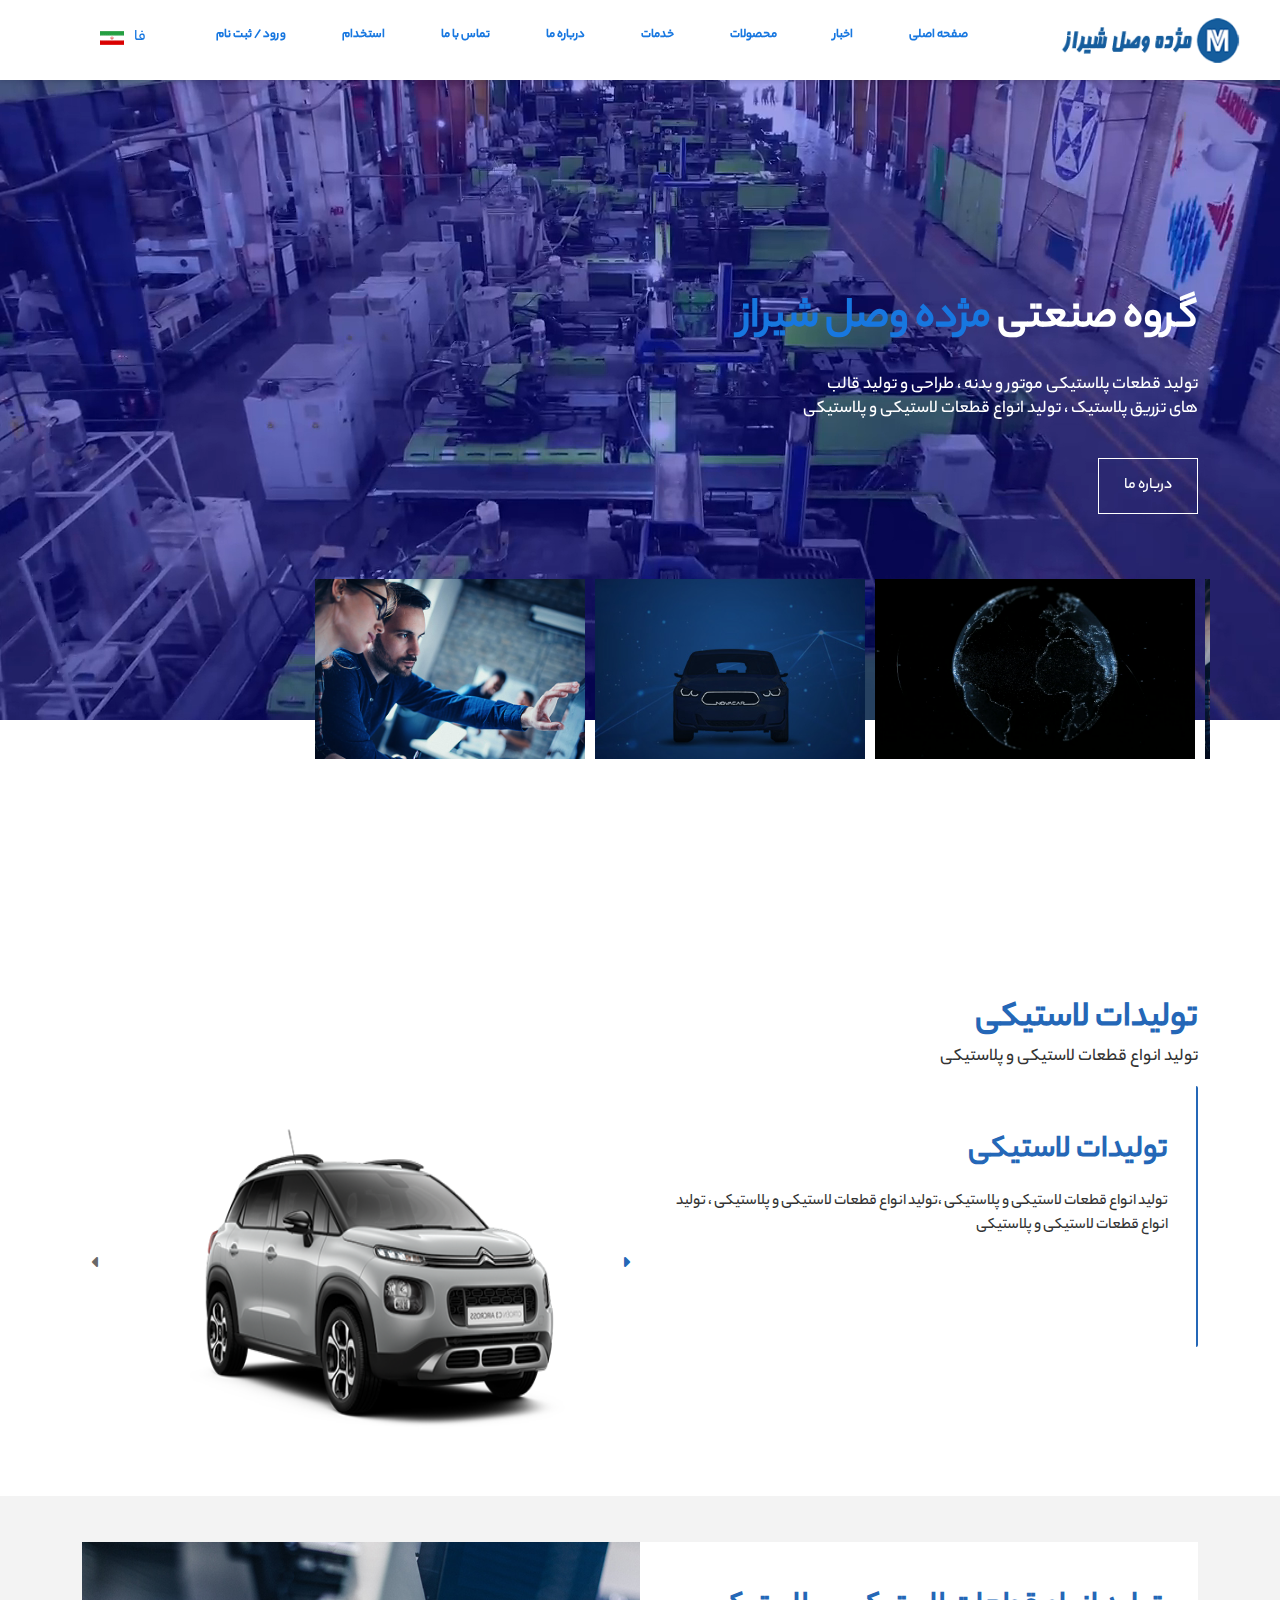
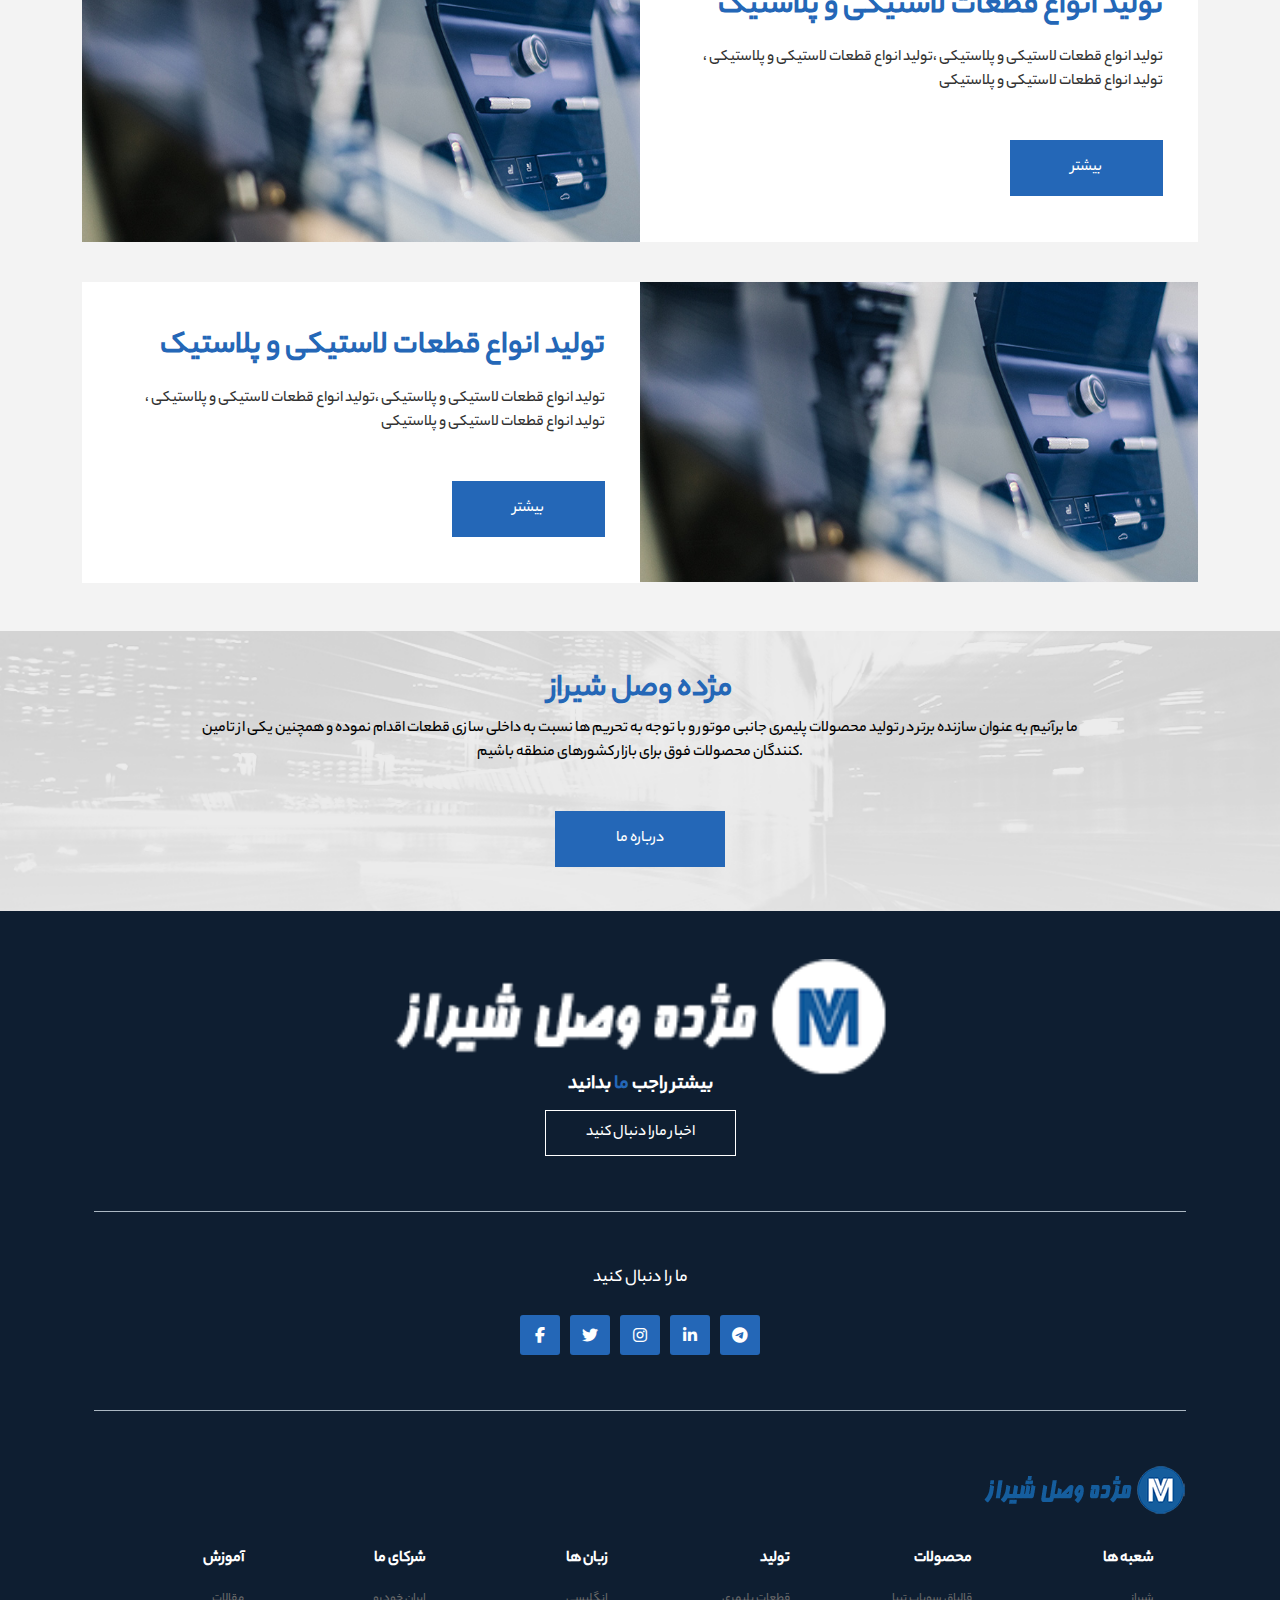
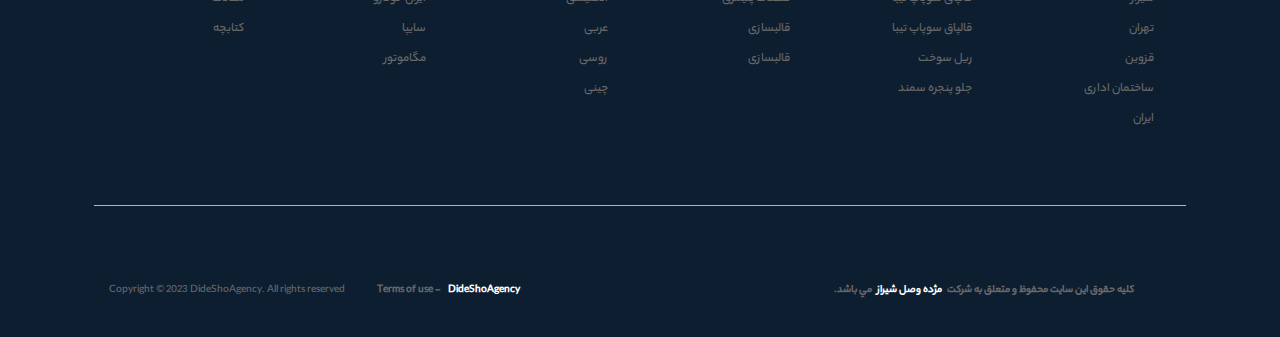
==== commit 47c13325: "fixed : navbar , hero video , hero margin ,footer slider" ====
--- a/index.html
+++ b/index.html
@@ -20,12 +20,13 @@
             <img src="IMG/133.jpg" alt="head-back">
             <div class="w-100 p-3 mh-100"></div>
         </div>
-        <img src="IMG/head.gif.gif" alt="head-back" class="d-none d-md-block">
+        <video autoplay loop muted src="IMG/mozhde-hero-video.mp4" alt="mozhde-hero-video"
+            class="d-none d-md-block mozhde-hero-video ">
     </div>
     <div class="header">
         <div class="main-header" id="header">
             <div class="left-header">
-                <div class="search" id="search">
+                <!-- <div class="search" id="search">
                     <i class="fa-solid fa-magnifying-glass d-none d-lg-block" onclick="searchBox()"
                         id="magnifying-glass"></i>
                     <div class="search-box" id="search-box">
@@ -43,19 +44,34 @@
                         </ul>
                     </div>
                 </div>
-                <div class="languages" id="languages">
-                    <p class="curent-language">فا</p>
-                    <div class="languages-other">
-                        <img src="IMG/flag-En.png" alt="English">
-                        <a href="#">En</a>
-                        <img src="IMG/flag-Ru.png" alt="Russia">
-                        <a href="#">Ru</a>
-                        <img src="IMG/flag-Cn.png" alt="China">
-                        <a href="#">Cn</a>
-                        <img src="IMG/flag-Arb.png" alt="Arabic">
-                        <a href="#">Arb</a>
-                    </div>
-                </div>
+                <div class="search-container">
+
+                </div> -->
+                <div class="languages-container">
+                    <button class="d-flex" onclick="onLingClick()">
+                        <img src="IMG/iran-flag-icon.svg" width="24" height="16" alt="English">
+                        <p>فا</p>
+                    </button>
+                    <div class="languages-list">
+                        <a href="#" class="d-flex">
+                            <img src="IMG/flag-En.png" width="24" height="16" alt="English">
+                            <p>En</p>
+                        </a>
+                        <a href="#" class="d-flex">
+                            <img src="IMG/flag-Ru.png" width="24" height="16" alt="Russia">
+                            <p>Ru</p>
+                        </a>
+                        <a href="#" class="d-flex">
+                            <img src="IMG/flag-Cn.png" width="24" height="16" alt="China">
+                            <p>Cn</p>
+                        </a>
+                        <a href="#" class="d-flex">
+                            <img src="IMG/flag-Arb.png" width="24" height="16" alt="Arabic">
+                            <p>Arb</p>
+                        </a>
+                    </div>
+                </div>
+
             </div>
             <div class="navbar-header" id="menu">
                 <ul class="rtl">
@@ -78,8 +94,8 @@
                     <li><a href="#">ورود / ثبت نام</a></li>
                 </ul>
             </div>
-            <div class="logo-header" id="logo-header">
-            </div>
+            
+            <div class="logo-header" id="logo-header"></div>
             <button class="header-menu-burger" onclick="showMenu()"><i class="fas fa-bars"></i></button>
         </div>
         <div class="under-header">
@@ -116,7 +132,7 @@
     </div>
 
     <main>
-        <div class="container m-top-2">
+        <div class="container m-top-3">
             <div class="row">
                 <div class="col-12">
                     <div class="main-title rtl">
@@ -227,46 +243,9 @@
                 </div>
             </div>
         </div>
+
         <div class="container">
-            <div class="border-to"></div>
-        </div>
-        <div class="container">
-            <div class="container d-none d-md-block">
-                <div class="row">
-                    <div class="col-12 d-flex align-items-center">
-                        <button onclick="footerGoL()"><i class="fa fa-caret-left fa-1x"
-                                id="btn-next-footer"></i></button>
-                        <div class="footer-to" id="footer-to">
-                            <img src="IMG/footer-logo-1.png" alt="footer-logo-1">
-                            <img src="IMG/footer-logo-2.png" alt="footer-logo-2">
-                            <img src="IMG/footer-logo-3.png" alt="footer-logo-3">
-                            <img src="IMG/footer-logo-4.png" alt="footer-logo-4">
-                            <img src="IMG/footer-logo-5.png" alt="footer-logo-5">
-                            <img src="IMG/footer-logo-6.png" alt="footer-logo-6">
-                            <img src="IMG/footer-logo-1.png" alt="footer-logo-7">
-                            <img src="IMG/footer-logo-2.png" alt="footer-logo-8">
-                            <img src="IMG/footer-logo-3.png" alt="footer-logo-9">
-                            <img src="IMG/footer-logo-4.png" alt="footer-logo-10">
-                            <img src="IMG/footer-logo-5.png" alt="footer-logo-11">
-                            <img src="IMG/footer-logo-6.png" alt="footer-logo-12">
-                            <img src="IMG/footer-logo-1.png" alt="footer-logo-13">
-                            <img src="IMG/footer-logo-2.png" alt="footer-logo-14">
-                            <img src="IMG/footer-logo-3.png" alt="footer-logo-15">
-                            <img src="IMG/footer-logo-4.png" alt="footer-logo-16">
-                            <img src="IMG/footer-logo-5.png" alt="footer-logo-17">
-                            <img src="IMG/footer-logo-6.png" alt="footer-logo-18">
-                            <img src="IMG/footer-logo-1.png" alt="footer-logo-19">
-                            <img src="IMG/footer-logo-2.png" alt="footer-logo-20">
-                            <img src="IMG/footer-logo-3.png" alt="footer-logo-21">
-                            <img src="IMG/footer-logo-4.png" alt="footer-logo-22">
-                            <img src="IMG/footer-logo-5.png" alt="footer-logo-23">
-                            <img src="IMG/footer-logo-6.png" alt="footer-logo-24">
-                        </div>
-                        <button onclick="footerGoR()"><i class="fa fa-caret-right fa-1x"
-                                id="btn-next-footer"></i></button>
-                    </div>
-                </div>
-            </div>
+
             <div class="container d-lg-none d-md-none">
                 <div class="row">
                     <div class="col-12 d-flex align-items-center justify-content-between">
@@ -407,6 +386,12 @@
             </div>
         </div>
     </div>
+    <script>
+
+        function onLingClick (event){
+            document.querySelector(".languages-list").classList.toggle("d-flex-important")
+        }
+    </script>
     <script src="js/app.js">
     </script>
 </body>
--- a/css/style.css
+++ b/css/style.css
@@ -38,7 +38,9 @@
     z-index: -1;
     top: 0;
 }
-
+.mozhde-hero-video {
+    width: 100%;
+}
 button {
     border: none;
     background-color: transparent;
@@ -65,6 +67,7 @@
     color: #fff;
     position: fixed;
     z-index: 100;
+    transition: 250ms ease-in-out all;
 }
 
 .main-header-hover {
@@ -173,8 +176,7 @@
 .left-header {
     display: flex;
     align-items: center;
-    align-self: baseline;
-    margin-bottom: 15px;
+    margin-bottom: 5px;
 }
 
 
@@ -215,6 +217,7 @@
     border: 1px solid #ddd;
     margin-bottom: 12px;
     margin-top: 7px;
+    border-radius: 4px;
 }
 
 #search-list {
@@ -237,6 +240,49 @@
 
 #search-list li a:hover:not(.header) {
     background-color: #eee;
+}
+.languages-container{
+    /* padding: 20px 0 0 20px; */
+    margin-left: 90px;
+    display: flex;
+    position: relative;
+}
+.languages-container button{
+    align-items: center;
+}
+.languages-container button p{
+    margin: 0 0 0 10px;
+
+}
+.d-flex-important{
+    display: flex !important;
+}
+.languages-list{
+    display: none;
+    position: absolute;
+    /* display: flex; */
+    background-color: #fff;
+    padding: 10px;
+    flex-direction: column;
+    margin: 0px;
+    top: 30px;
+    left: -9px;
+    border-radius: 5px;
+    box-shadow: 1px 0px 10px #525252 ;
+}
+
+.languages-list a{
+    margin: 5px 0;
+    align-items: center;
+    display: flex;
+    text-decoration: none;
+    color: #000;
+}
+.languages-list a img{
+    margin: 0  10px 0 0;
+}
+.languages-list a p{
+    margin: 0;
 }
 
 .languages {
@@ -386,6 +432,9 @@
 
 .m-top-2 {
     margin-top: 50vh;
+}
+.m-top-3 {
+    margin-top: 60vh;
 }
 
 main {
--- a/css/media.css
+++ b/css/media.css
@@ -374,10 +374,10 @@
         padding: 13px 15px;
     }
 
-    .curent-language {
+    /* .curent-language {
         cursor: pointer;
         padding: 10px 20px;
-    }
+    } */
 
     /* .footer-to{
         padding-left: 240px;
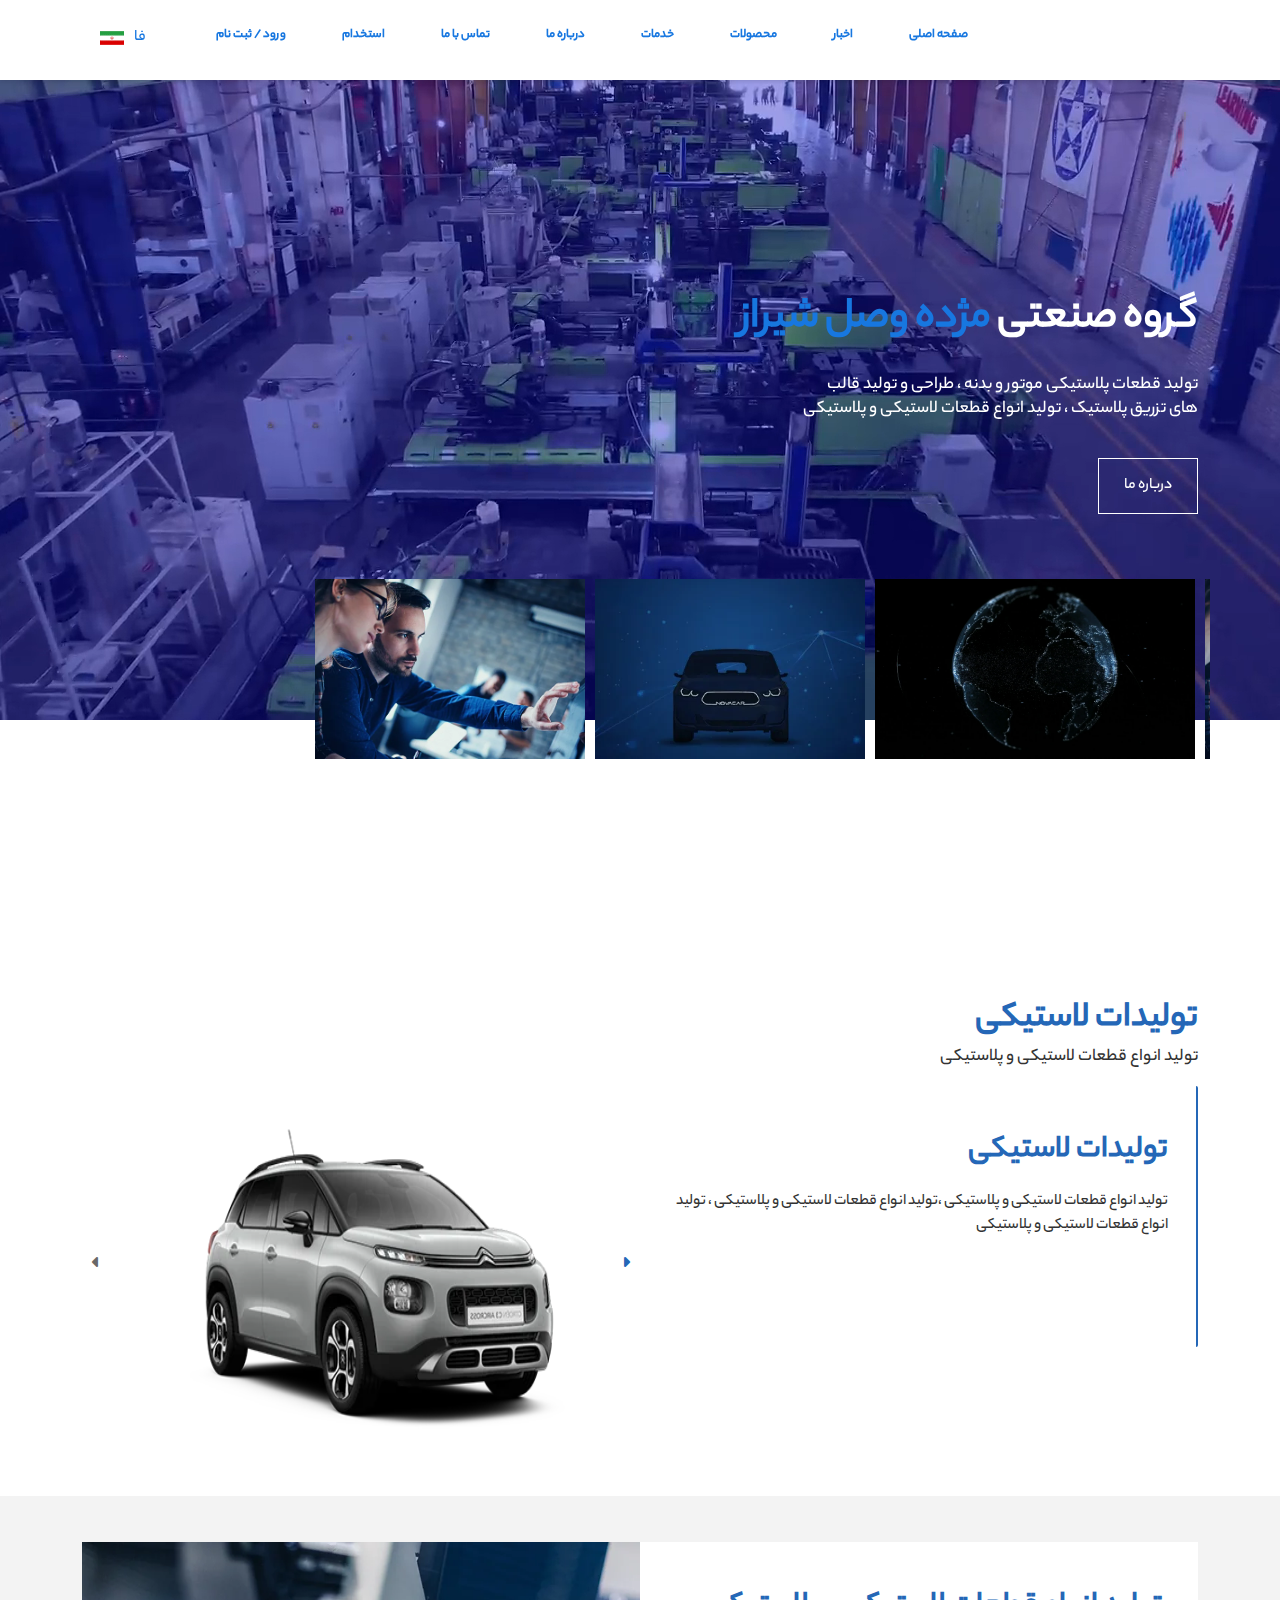
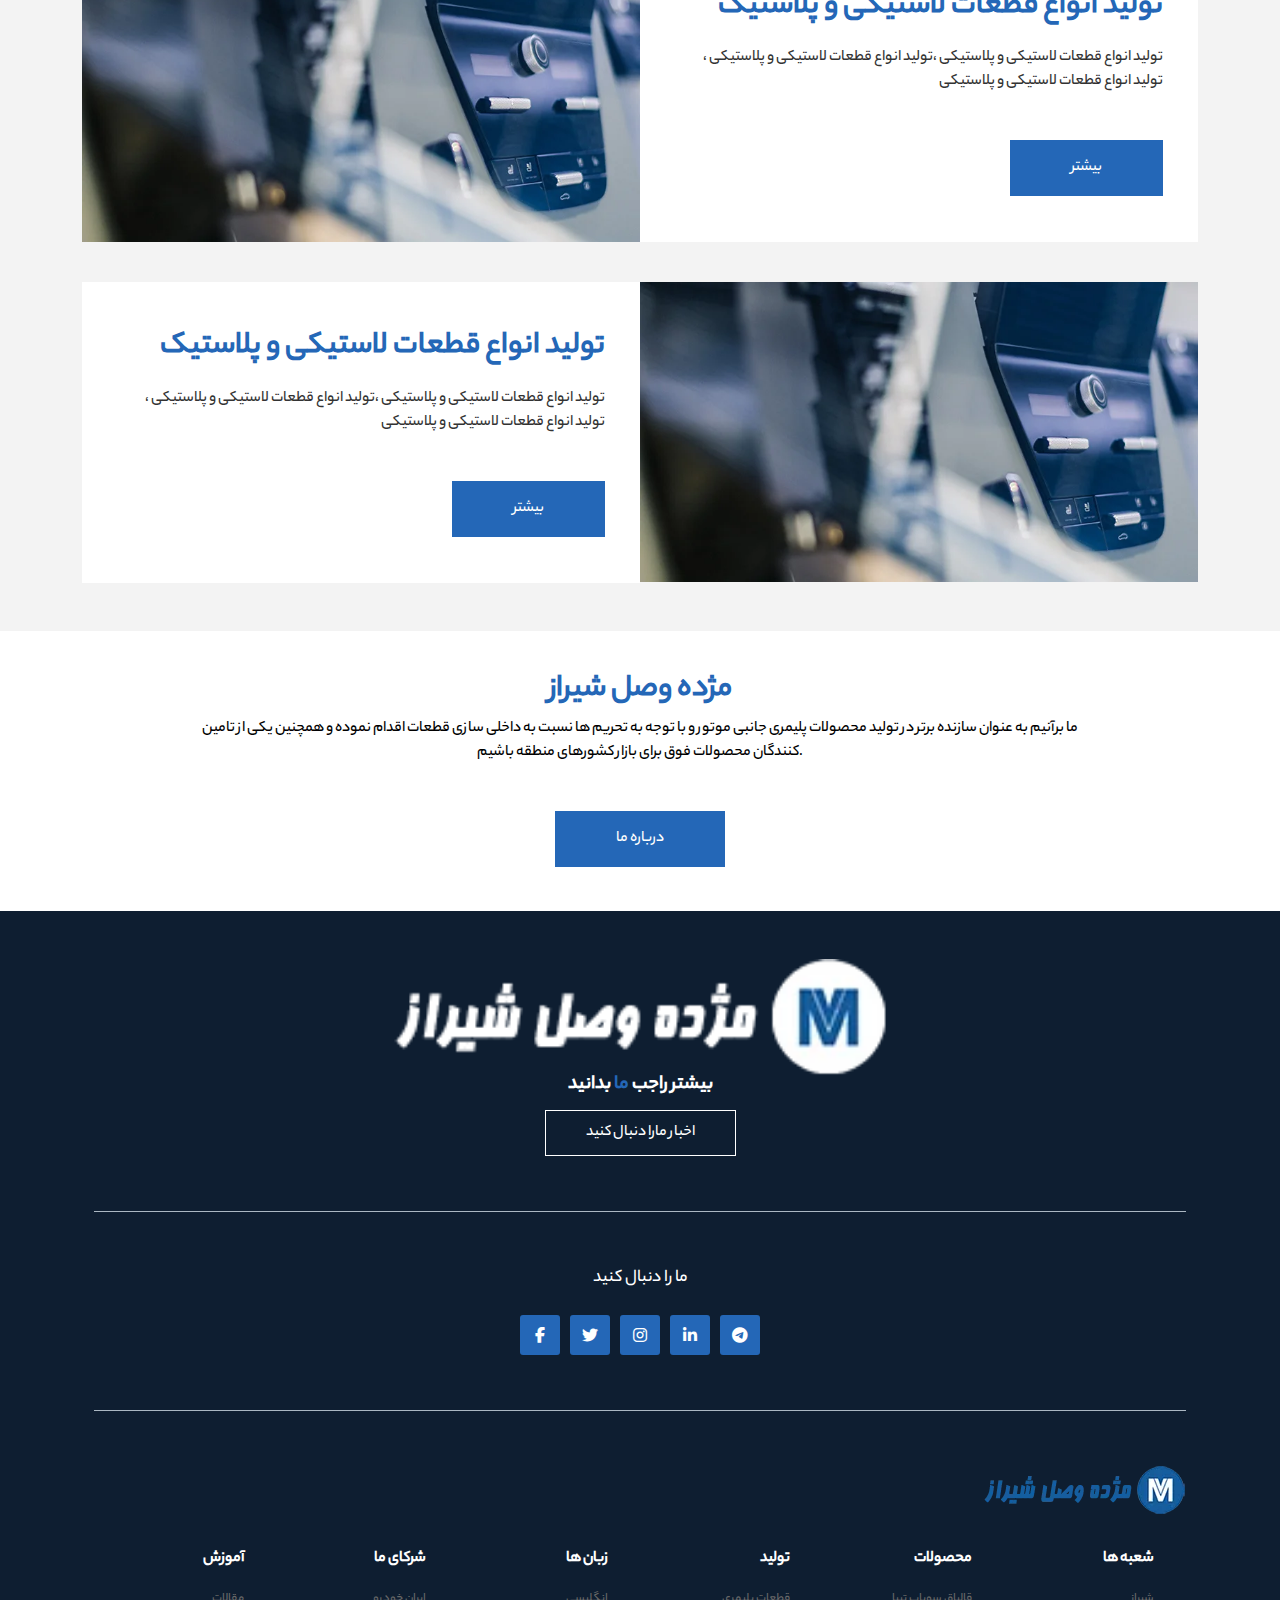
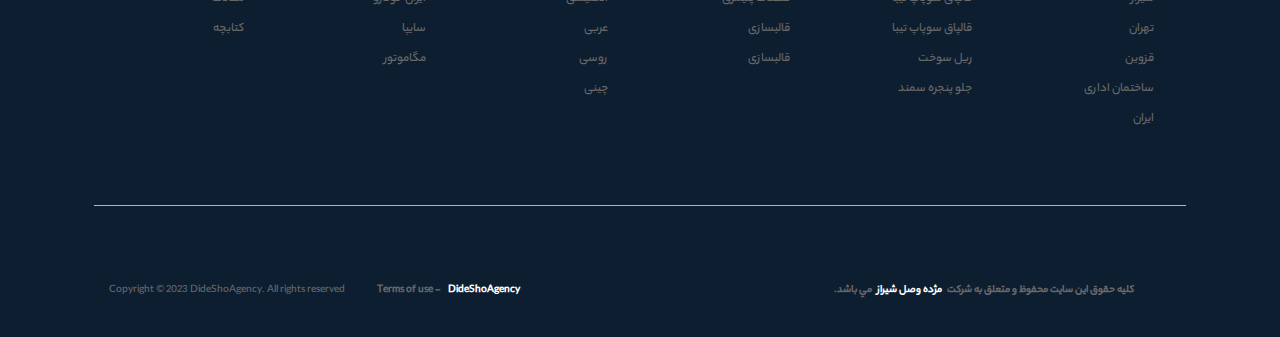
==== commit fe75f399: "fixed images and headers fixed folder struction added webp images" ====
--- a/index.html
+++ b/index.html
@@ -10,63 +10,42 @@
     <link rel="stylesheet" href="css-2/bootstrap.min.css">
     <link rel="stylesheet" href="css-2/bootstrap.rtl.css">
     <link rel="stylesheet" href="https://cdnjs.cloudflare.com/ajax/libs/font-awesome/6.4.0/css/all.min.css">
-    <link rel="icon" type="image/x-icon" href="IMG/logo-2.png">
+    <link rel="icon" type="image/x-icon" href=assets/images/logo-2.webp">
     <title>مژده وصل شیراز</title>
 </head>
 
 <body>
     <div class="gif-header">
         <div class="d-md-none d-lg-none d-xl-none">
-            <img src="IMG/133.jpg" alt="head-back">
+            <img src="assets/" alt="head-back">
             <div class="w-100 p-3 mh-100"></div>
         </div>
-        <video autoplay loop muted src="IMG/mozhde-hero-video.mp4" alt="mozhde-hero-video"
+        <video autoplay loop muted src="assets/videos/mozhde-hero-video.mp4" alt="mozhde-hero-video"
             class="d-none d-md-block mozhde-hero-video ">
     </div>
     <div class="header">
         <div class="main-header" id="header">
             <div class="left-header">
-                <!-- <div class="search" id="search">
-                    <i class="fa-solid fa-magnifying-glass d-none d-lg-block" onclick="searchBox()"
-                        id="magnifying-glass"></i>
-                    <div class="search-box" id="search-box">
-                        <input type="text" id="search-input" onkeyup="searchFunction()" placeholder="Search..."
-                            title="Type in a name">
-                        <ul id="search-list">
-                            <li><a href="page/products.html">محصولات</a></li>
-                            <li><a href="page/news.html">اخبار</a></li>
-                            <li><a href="page/essay.html">مقالات</a></li>
-                            <li><a href="page/notebook-new-employee.html">کتبچه ها</a></li>
-                            <li><a href="page/downloads.html">دانلود ها</a></li>
-                            <li><a href="page/history.html">درباره ما</a></li>
-                            <li><a href="page/contact.html">تماس با ما</a></li>
-                            <li><a href="page/coworking.html">استخدام</a></li>
-                        </ul>
-                    </div>
-                </div>
-                <div class="search-container">
-
-                </div> -->
                 <div class="languages-container">
                     <button class="d-flex" onclick="onLingClick()">
-                        <img src="IMG/iran-flag-icon.svg" width="24" height="16" alt="English">
+                        <img src="assets/icons/flag/iran-flag-icon.svg" width="24" height="16" alt="English">
                         <p>فا</p>
                     </button>
                     <div class="languages-list">
                         <a href="#" class="d-flex">
-                            <img src="IMG/flag-En.png" width="24" height="16" alt="English">
+                            <img src="assets/icons/flag/Flag_of_the_UK.svg" width="24" height="16" alt="English">
                             <p>En</p>
                         </a>
                         <a href="#" class="d-flex">
-                            <img src="IMG/flag-Ru.png" width="24" height="16" alt="Russia">
+                            <img src="assets/icons/flag/Flag_of_Russia.svg" width="24" height="16" alt="Russia">
                             <p>Ru</p>
                         </a>
                         <a href="#" class="d-flex">
-                            <img src="IMG/flag-Cn.png" width="24" height="16" alt="China">
+                            <img src="assets/icons/flag/Flag_of_the_China.svg" width="24" height="16" alt="China">
                             <p>Cn</p>
                         </a>
                         <a href="#" class="d-flex">
-                            <img src="IMG/flag-Arb.png" width="24" height="16" alt="Arabic">
+                            <img src="assets/icons/flag/Flag_of_Saudi_Arabia.svg" width="24" height="16" alt="Arabic">
                             <p>Arb</p>
                         </a>
                     </div>
@@ -115,15 +94,15 @@
                 <div class="container">
                     <div class="row rtl">
                         <div class="col-12 d-flex justify-content-center scrollauto">
-                            <img src="IMG/11.png" alt="scrollauto1" class="for-scroll">
-                            <img src="IMG/122.jpg" alt="scrollauto2">
-                            <img src="IMG/133.jpg" alt="scrollauto3">
-                            <img src="IMG/11.png" alt="scrollauto4">
-                            <img src="IMG/122.jpg" alt="scrollauto5">
-                            <img src="IMG/133.jpg" alt="scrollauto6">
-                            <img src="IMG/11.png" alt="scrollauto7">
-                            <img src="IMG/122.jpg" alt="scrollauto8">
-                            <img src="IMG/133.jpg" alt="scrollauto9">
+                            <img src="assets/images/11.webp" alt="scrollauto1" class="for-scroll">
+                            <img src="assets/images/122.webp" alt="scrollauto2">
+                            <img src="assets/images/133.webp" alt="scrollauto3">
+                            <img src="assets/images/11.webp" alt="scrollauto4">
+                            <img src="assets/images/122.webp" alt="scrollauto5">
+                            <img src="assets/images/133.webp" alt="scrollauto6">
+                            <img src="assets/images/11.webp" alt="scrollauto7">
+                            <img src="assets/images/122.webp" alt="scrollauto8">
+                            <img src="assets/images/133.webp" alt="scrollauto9">
                         </div>
                     </div>
                 </div>
@@ -149,10 +128,10 @@
                         <div class="main-photo d-flex align-items-center">
                             <button onclick="previous()"><i class="fa fa-caret-left fa-1x" id="btn-next"></i></button>
                             <div class="d-flex overflow-hidden slider-container" id="cars">
-                                <img src="IMG/car-1.png" alt="car-1">
-                                <img src="IMG/car-2.png" alt="car-2">
-                                <img src="IMG/car-3.png" alt="car-3">
-                                <img src="IMG/main-pgoto.png" alt="car-4">
+                                <img src="assets/images/car-1.webp" alt="car-1">
+                                <img src="assets/images/car-2.webp" alt="car-2">
+                                <img src="assets/images/car-3.webp" alt="car-3">
+                                <img src="assets/images/main-pgoto.webp" alt="car-4">
                             </div>
                             <button onclick="next()"><i class="fa fa-caret-right fa-1x" id="btn-previous"></i></button>
                         </div>
@@ -193,14 +172,14 @@
                             <button>بیشتر</button>
                         </div>
                         <div class="box-photo col-lg-6 col-md-12">
-                            <img src="IMG/SOLUTIONS-10.jpg" alt="detail-1">
+                            <img src="assets/images/SOLUTIONS-10.webp" alt="detail-1">
                         </div>
                     </div>
                 </div>
                 <div class="row">
                     <div class="col-12 detail">
                         <div class="box-photo col-lg-6 col-md-12">
-                            <img src="IMG/SOLUTIONS-10.jpg" alt="detail-2">
+                            <img src="assets/images/SOLUTIONS-10.webp" alt="detail-2">
                         </div>
                         <div class="col-lg-6 col-md-12 detail-a">
                             <h2> تولید انواع قطعات لاستیکی و پلاستیک</h2>
@@ -232,7 +211,7 @@
             <div class="row">
                 <div class="col-12">
                     <div class="footer-site-logo">
-                        <img src="IMG/logo-2.png" alt="logo">
+                        <img src="assets/images/logo-2.webp" alt="logo">
                         <p>
                             بیشتر راجب <span>ما</span> بدانید
                         </p>
@@ -250,12 +229,12 @@
                 <div class="row">
                     <div class="col-12 d-flex align-items-center justify-content-between">
                         <div class="footer-to">
-                            <img class="for-scroll" src="IMG/footer-logo-1.png" alt="footer-logo-1-sm">
-                            <img class="me-5" src="IMG/footer-logo-2.png" alt="footer-logo-2-sm">
-                            <img class="me-5" src="IMG/footer-logo-3.png" alt="footer-logo-3-sm">
-                            <img class="me-5" src="IMG/footer-logo-4.png" alt="footer-logo-4-sm">
-                            <img class="me-5" src="IMG/footer-logo-5.png" alt="footer-logo-5-sm">
-                            <img class="me-5" src="IMG/footer-logo-6.png" alt="footer-logo-6-sm">
+                            <img class="for-scroll" src="assets/images/footer-logo-1.webp" alt="footer-logo-1-sm">
+                            <img class="me-5" src="assets/images/footer-logo-2.webp" alt="footer-logo-2-sm">
+                            <img class="me-5" src="assets/images/footer-logo-3.webp" alt="footer-logo-3-sm">
+                            <img class="me-5" src="assets/images/footer-logo-4.webp" alt="footer-logo-4-sm">
+                            <img class="me-5" src="assets/images/footer-logo-5.webp" alt="footer-logo-5-sm">
+                            <img class="me-5" src="assets/images/footer-logo-6.webp" alt="footer-logo-6-sm">
                         </div>
                     </div>
                 </div>
@@ -292,7 +271,7 @@
                 <div class="row">
                     <div class="col-12">
                         <div class="footer-logo rtl">
-                            <img src="IMG/logo.png" alt="Logo-footer-index">
+                            <img src="assets/images/logo.webp" alt="Logo-footer-index">
                         </div>
                     </div>
                 </div>
@@ -386,12 +365,7 @@
             </div>
         </div>
     </div>
-    <script>
-
-        function onLingClick (event){
-            document.querySelector(".languages-list").classList.toggle("d-flex-important")
-        }
-    </script>
+
     <script src="js/app.js">
     </script>
 </body>
--- a/css/style.css
+++ b/css/style.css
@@ -166,11 +166,11 @@
 }
 
 .logo-header {
-    background-image: url('../IMG/logo-2.png');
+    background-image: url('../assets/imageslogo-2.webp');
 }
 
 .logo-2 {
-    background-image: url('../IMG/logo.png');
+    background-image: url('../assets/imageslogo.webp');
 }
 
 .left-header {
@@ -679,7 +679,9 @@
     width: 500px;
     height: auto;
 }
-
+.d-flex{
+    display: flex;
+}
 .footer-site-logo a {
     text-decoration: none;
     padding: 10px 40px;
@@ -749,7 +751,7 @@
 .information {
     padding-top: 40px !important;
     padding-bottom: 40px !important;
-    background-image: url('../IMG/GLOBAL-carto-2019-Bg.png') !important;
+    background-image: url('../assets/imagesGLOBAL-carto-2019-Bg.webp') !important;
     background-position: center;
     background-repeat: no-repeat;
     background-size: cover !important;
